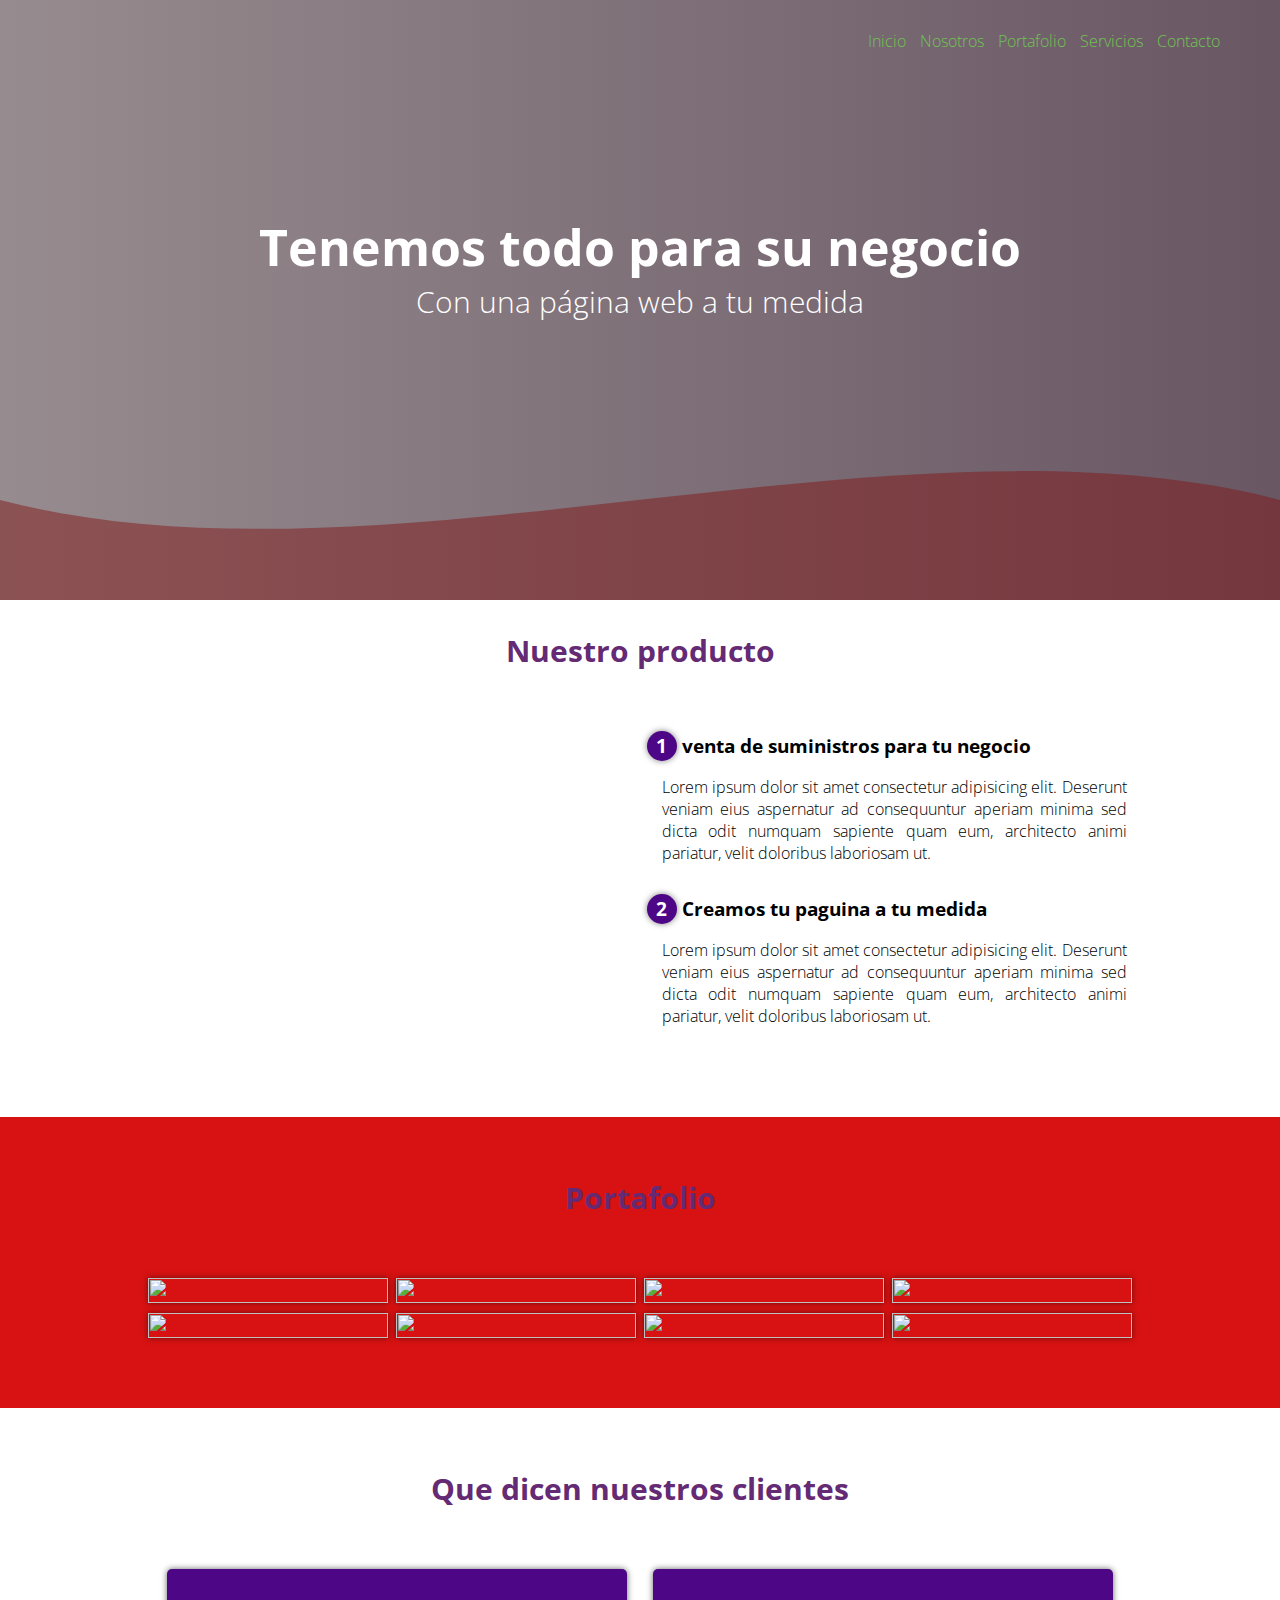
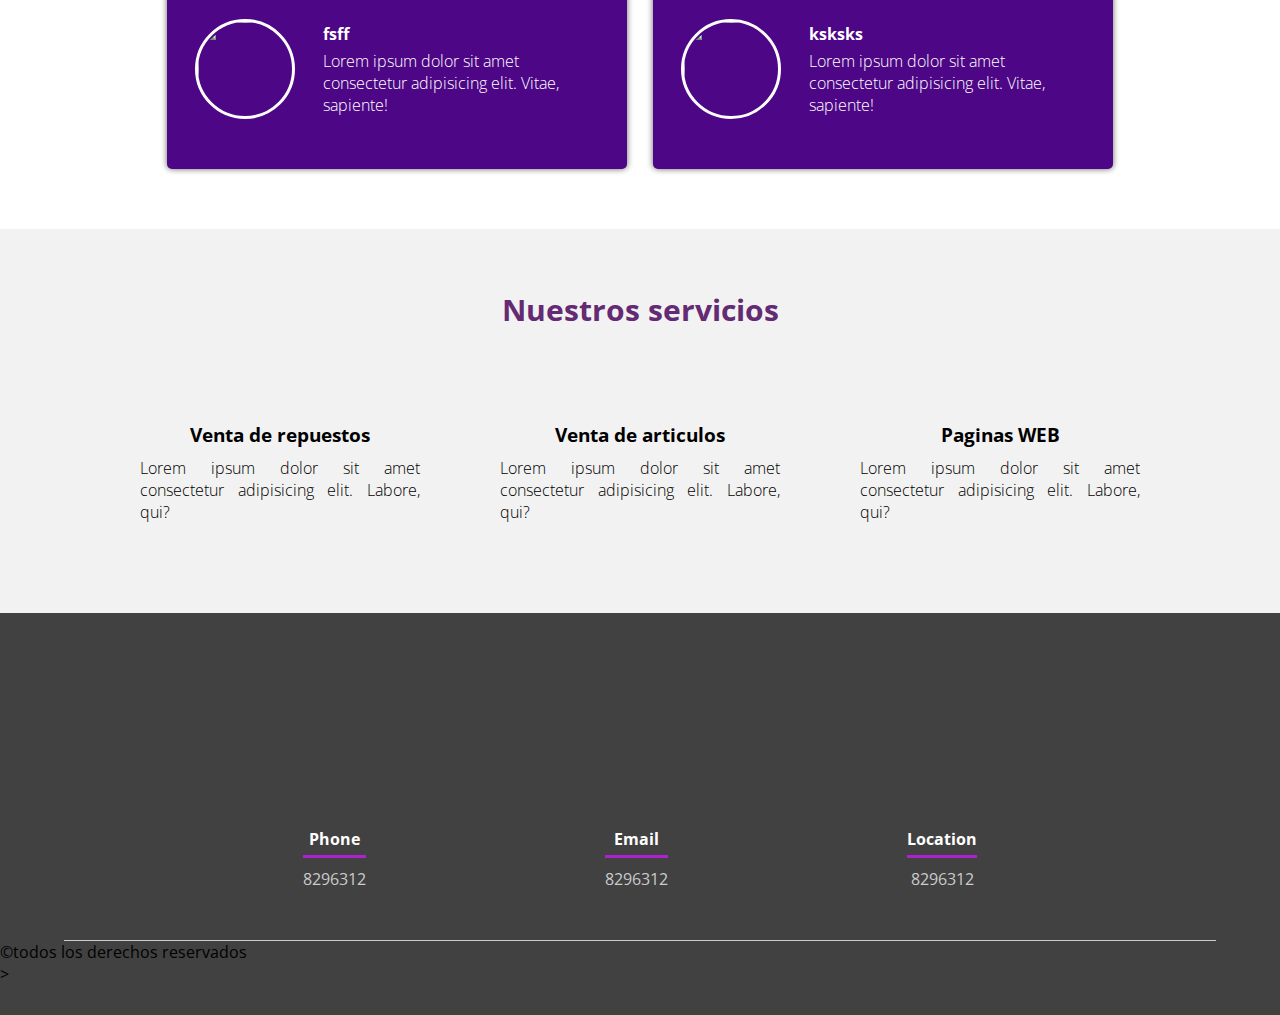
==== index.html @ 6292a1dd "se agrega maps al footer" ====
<!DOCTYPE html>
<html lang="es">

<head>
    <meta charset="UTF-8">
    <meta name="viewport" content="width=device-width, initial-scale=1.0">
    <meta http-equiv="X-UA-Compatible" content="ie=edge">
    <title>JEZREEL</title>
    <link rel="shortcut icon" href="img/favicon.png" type="image/x-icon">
    <link rel="stylesheet" href="css/style.css">
    <link href="https://fonts.googleapis.com/css?family=Open+Sans:300,400,700,800&display=swap" rel="stylesheet"> 
</head>

<body>
    <header>
        <nav>
            <a href="#">Inicio</a>
            <a href="#">Nosotros</a>
            <a href="#">Portafolio</a>
            <a href="#">Servicios</a>
            <a href="#">Contacto</a>
        </nav>
        <section class="textos-header">
            <h1>Tenemos todo para su negocio </h1>
            <h2>Con una página web a tu medida</h2>
        </section>
        <div class="wave" style="height: 150px; overflow: hidden;"><svg viewBox="0 0 500 150" preserveAspectRatio="none"
                style="height: 100%; width: 100%;">
                <path d="M0.00,49.98 C150.00,150.00 349.20,-50.00 500.00,49.98 L500.00,150.00 L0.00,150.00 Z"
                    style="stroke: none; fill: #8017177d;"></path>
            </svg></div>
    </header>
    <main>
        <section class="contenedor sobre-nosotros">
            <h2 class="titulo">Nuestro producto</h2>
            <div class="contenedor-sobre-nosotros">
                <img src="img/Tecno.png" alt="" class="imagen-about-us">
                <div class="contenido-textos">
                    <h3><span>1</span>venta de suministros para tu negocio </h3>
                    <p>Lorem ipsum dolor sit amet consectetur adipisicing elit. Deserunt veniam eius aspernatur ad
                        consequuntur aperiam minima sed dicta odit numquam sapiente quam eum, architecto animi pariatur,
                        velit doloribus laboriosam ut.</p>
                    <h3><span>2</span>Creamos tu paguina a tu medida</h3>
                    <p>Lorem ipsum dolor sit amet consectetur adipisicing elit. Deserunt veniam eius aspernatur ad
                        consequuntur aperiam minima sed dicta odit numquam sapiente quam eum, architecto animi pariatur,
                        velit doloribus laboriosam ut.</p>
                </div>
            </div>
        </section>
        <section class="portafolio">
            <div class="contenedor">
                <h2 class="titulo">Portafolio</h2>
                <div class="galeria-port">
                    <div class="imagen-port">
                        <img src="img/img1.jpg" alt="">
                        <div class="hover-galeria">
                            <img src="img/Tecno.png" alt="">
                            <p>accesorios</p>
                        </div>
                    </div>
                    <div class="imagen-port">
                        <img src="img/img2.jpg" alt="">
                        <div class="hover-galeria">
                            <img src="img/icono1.png" alt="">
                            <p>Nuestro trabajo</p>
                        </div>
                    </div>
                    <div class="imagen-port">
                        <img src="img/img3.jpg" alt="">
                        <div class="hover-galeria">
                            <img src="img/icono1.png" alt="">
                            <p>Nuestro trabajo</p>
                        </div>
                    </div>
                    <div class="imagen-port">
                        <img src="img/img1.jpg" alt="">
                        <div class="hover-galeria">
                            <img src="img/icono1.png" alt="">
                            <p>Nuestro trabajo</p>
                        </div>
                    </div>
                    <div class="imagen-port">
                        <img src="img/img4.jpg" alt="">
                        <div class="hover-galeria">
                            <img src="img/icono1.png" alt="">
                            <p>Nuestro trabajo</p>
                        </div>
                    </div>
                    <div class="imagen-port">
                        <img src="img/img5.jpg" alt="">
                        <div class="hover-galeria">
                            <img src="img/icono1.png" alt="">
                            <p>Nuestro trabajo</p>
                        </div>
                    </div>
                    <div class="imagen-port">
                        <img src="img/img6.jpg" alt="">
                        <div class="hover-galeria">
                            <img src="img/icono1.png" alt="">
                            <p>Nuestro trabajo</p>
                        </div>
                    </div>
                    <div class="imagen-port">
                        <img src="img/img7.jpg" alt="">
                        <div class="hover-galeria">
                            <img src="img/icono1.png" alt="">
                            <p>Nuestro trabajo</p>
                        </div>
                    </div>
                </div>
            </div>
        </section>
        <section class="clientes contenedor">
            <h2 class="titulo">Que dicen nuestros clientes</h2>
            <div class="cards">
                <div class="card">
                    <img src="img/face1.jpg" alt="">
                    <div class="contenido-texto-card">
                        <h4>fsff</h4>
                        <p>Lorem ipsum dolor sit amet consectetur adipisicing elit. Vitae, sapiente!</p>
                    </div>
                </div>
                <div class="card">
                    <img src="img/face2.jpg" alt="">
                    <div class="contenido-texto-card">
                        <h4>ksksks</h4>
                        <p>Lorem ipsum dolor sit amet consectetur adipisicing elit. Vitae, sapiente!</p>
                    </div>
                </div>
            </div>
        </section>
        <section class="about-services">
            <div class="contenedor">
                <h2 class="titulo">Nuestros servicios</h2>
                <div class="servicio-cont">
                    <div class="servicio-ind">
                        <img src="img/ilustracion1.svg" alt="">
                        <h3>Venta de repuestos</h3>
                        <p>Lorem ipsum dolor sit amet consectetur adipisicing elit. Labore, qui?</p>
                    </div>
                    <div class="servicio-ind">
                        <img src="img/ilustracion4.svg" alt="">
                        <h3>Venta de articulos</h3>
                        <p>Lorem ipsum dolor sit amet consectetur adipisicing elit. Labore, qui?</p>
                    </div>
                    <div class="servicio-ind">
                        <img src="img/ilustracion3.svg" alt="">
                        <h3>Paginas WEB</h3>
                        <p>Lorem ipsum dolor sit amet consectetur adipisicing elit. Labore, qui?</p>
                    </div>
                </div>
            </div>
        </section>
    </main>
    <footer>
        <section class="maps">
            <iframe src="https://www.google.com/maps/embed?pb=!1m18!1m12!1m3!1d63628.775123303116!2d-74.19318199922408!3d4.630017711734293!2m3!1f0!2f0!3f0!3m2!1i1024!2i768!4f13.1!3m3!1m2!1s0x8e3f9e8325b6274b%3A0x4cc353704ded314a!2sParque%20Metropolitano%20Cayetano%20Ca%C3%B1izares!5e0!3m2!1ses!2sco!4v1684891931448!5m2!1ses!2sco" width="100%" height="100%" style="border:0;" allowfullscreen="" loading="lazy" referrerpolicy="no-referrer-when-downgrade"></iframe></div>
             <div class="contenedor-footer">
            <div class="content-foo">
                <h4>Phone</h4>
                <p>8296312</p>
            </div>
            <div class="content-foo">
                <h4>Email</h4>
                <p>8296312</p>
            </div>
            <div class="content-foo">
                <h4>Location</h4>
                <p>8296312</p>
            </div> 
            
        </section>
        </div>
       <p>©todos los derechos reservados</p>>
    </footer>
</body>

</html>
---- css/style.css ----
* {
    margin: 0;
    padding: 0;
    box-sizing: border-box;
}

body {
    font-family: 'open sans';
}

.contenedor {
    padding: 60px 0;
    width: 90%;
    max-width: 1000px;
    margin: auto;
    overflow: hidden;
}

.titulo {
    color: #642a73;
    font-size: 30px;
    text-align: center;
    margin-bottom: 60px;
}

/* Header */

header {
    width: 100%;
    height: 600px;
    background: #fbf9f9c7;
    /* fallback for old browsers */
    background: -webkit-linear-gradient(to right, hsla(87, 22%, 90%, 0.615), hsla(300, 8%, 95%, 0.664)), url(../img/portada.jpg);
    /* Chrome 10-25, Safari 5.1-6 */
    background: linear-gradient(to right, hsla(342, 79%, 6%, 0.459), hsla(317, 88%, 6%, 0.664)), url(../img/portada.jpg);
    /* W3C, IE 10+/ Edge, Firefox 16+, Chrome 26+, Opera 12+, Safari 7+ */
    background-size: cover;
    background-attachment: fixed;
    position: relative;
}

nav{
    text-align: right;
    padding: 30px 50px 0 0;
}

nav > a{
    color:#70c352;
    font-weight: 300;
    text-decoration: none;
    margin-right: 10px;
}

nav > a:hover{
    text-decoration: underline;
}

header .textos-header{
    display: flex;
    height: 430px;
    width: 100%;
    align-items: center;
    justify-content: center;
    flex-direction: column;
    text-align: center;
}

.textos-header h1{
    font-size: 50px;
    color:#fff;
}

.textos-header h2{
    font-size: 30px;
    font-weight: 300;
    color:#fff;
}

.wave{
    position: absolute;
    bottom: 0;
    width: 100%;
}

/* About us */

main .sobre-nosotros{
    padding: 30px 0 60px 0;
}
.contenedor-sobre-nosotros{
    display: flex;
    justify-content: space-evenly;
}

.imagen-about-us{
    width: 48%;
}

.sobre-nosotros .contenido-textos{
    width: 48%;
}

.contenido-textos h3{
    margin-bottom: 15px;
}

.contenido-textos h3 span{
    background: #4d0686;
    color: #fff;
    border-radius: 50%;
    display: inline-block;
    text-align: center;
    width: 30px;
    height: 30px;
    padding: 2px;
    box-shadow: 0 0 6px 0 rgba(0, 0, 0, .5);
    margin-right: 5px;
}

.contenido-textos p{
    padding: 0px 0px 30px 15px;
    font-weight: 300;
    text-align: justify;
}

/* Galeria */


.portafolio{
    background: #d81212;
}

.galeria-port{
    display: flex;
    justify-content: space-evenly;
    flex-wrap: wrap;
}

.imagen-port{
    width: 24%;
    margin-bottom: 10px;
    overflow: hidden;
    position: relative;
    cursor: pointer;
    box-shadow: 0 0 6px 0 rgba(0, 0, 0, .5);
}

.imagen-port > img{
    width: 100%;
    height: 100%;
    object-fit: cover;
    display: block;
}

.hover-galeria{
    position: absolute;
    width: 100%;
    height: 100%;
    top: 0;
    transform: scale(0);
    background: hsla(274, 66%, 42%, 0.7);
    transition: .5s;
    display: flex;
    justify-content: center;
    align-items: center;
    flex-direction: column;
}

.hover-galeria img{
    width: 50px;
}

.hover-galeria p{
    color: #fff;
}

.imagen-port:hover .hover-galeria{
    transform: scale(1);
}

/* Clients */

.cards{
    display: flex;
    justify-content: space-evenly;
}

.cards .card{
    background: #4d0686;
    display: flex;
    width: 46%;
    height: 200px;
    align-items: center;
    justify-content: space-evenly;
    border-radius: 5px;
    box-shadow: 0 0 6px 0 rgba(0, 0, 0, 0.6);
}

.cards .card img{
    width: 100px;
    height: 100px;
    object-fit: cover;
    border: 3px solid #fff;
    border-radius: 50%;
    display: block;
}

.cards .card > .contenido-texto-card{
    width: 60%;
    color: #fff;
}

.cards .card > .contenido-texto-card p{
    font-weight: 300;
    padding-top: 5px;
}

/*  Our team */

.about-services{
    background: #f2f2f2;
    padding-bottom: 30px;
}


.servicio-cont{
    display:flex;
    justify-content: space-between;
    align-items: center;
}

.servicio-ind{
    width: 28%;
    text-align: center;
}

.servicio-ind img{
    width: 90%;
}

.servicio-ind h3{
    margin: 10px 0;
}

.servicio-ind p{
    font-weight: 300;
    text-align: justify;
}

/* footer */

footer{
    background: #414141;
    padding: 60px 0 30px 0;
    margin: auto;
    overflow: hidden;
}

.contenedor-footer{
    display: flex;
    width: 90%;
    justify-content: space-evenly;
    margin: auto;
    padding-bottom: 50px;
    border-bottom: 1px solid #ccc;
}

.content-foo{
    text-align: center;
}

.content-foo h4{
    color: #fff;
    border-bottom: 3px solid #af20d3;
    padding-bottom: 5px;
    margin-bottom: 10px;
}

.content-foo p{
    color: #ccc;
}

.titulo-final{
    text-align: center;
    font-size: 24px;
    margin: 20px 0 0 0;
    color: #9e9797;
}

@media screen and (max-width:900px){
    header{
        background-position: center;
    }

    .contenedor-sobre-nosotros{
        flex-direction: column;
        justify-content: center;
        align-items: center;
    }

    .sobre-nosotros .contenido-textos{
        width: 90%;
    }

    .imagen-about-us{
        width: 90%;
    }

    /* Galeria */

    .imagen-port{
        width: 44%;
    }

    /* Clientes */

    .cards{
        flex-direction: column;
        justify-content: center;
        align-items: center;
    }

    .cards .card{
        width: 90%;
    }

    .cards .card:first-child{
        margin-bottom: 30px;
    }

    /* servicios */

    .servicio-cont{
        justify-content: center;
        flex-direction: column;
    }

    .servicio-ind{
        width: 100%;
        text-align: center;
    }

    .servicio-ind:nth-child(1), .servicio-ind:nth-child(2){
        margin-bottom: 60px;
    }

    .servicio-ind img{
        width: 90%;
    }
}

@media screen and (max-width:500px){
    nav{
        text-align: center;
        padding: 30px 0 0 0;
    }

    nav > a{
        margin-right: 5px;
    }

    .textos-header h1{
        font-size: 35px;
    }

    .textos-header h2{
        font-size: 20px;
    }

    /* ABOUT US */

    .imagen-about-us{
        margin-bottom: 60px;
        width: 99%;
    }

    .sobre-nosotros .contenido-textos{
        width: 95%;
    }

    /* Galeria */

    .imagen-port{
        width: 95%;
    }

    /* Clients */

    .cards .card{
        height: 450px;
        display: flex;
        flex-direction: column;
        align-items: center;
    }

    .cards .card img{
        width: 90px;
        height: 90px;
    }

    /* Footer */

    .contenedor-footer{
        flex-direction: column;
        border: none;
    }

    .content-foo{
        margin-bottom: 20px;
        text-align: center;
    }

    .content-foo h4{
        border: none;
    }

    .content-foo p{
        color: #ccc;
        border-bottom: 1px solid #f2f2f2;
        padding-bottom: 20px;
    }

    .titulo-final{
        font-size: 20px;
    }
}
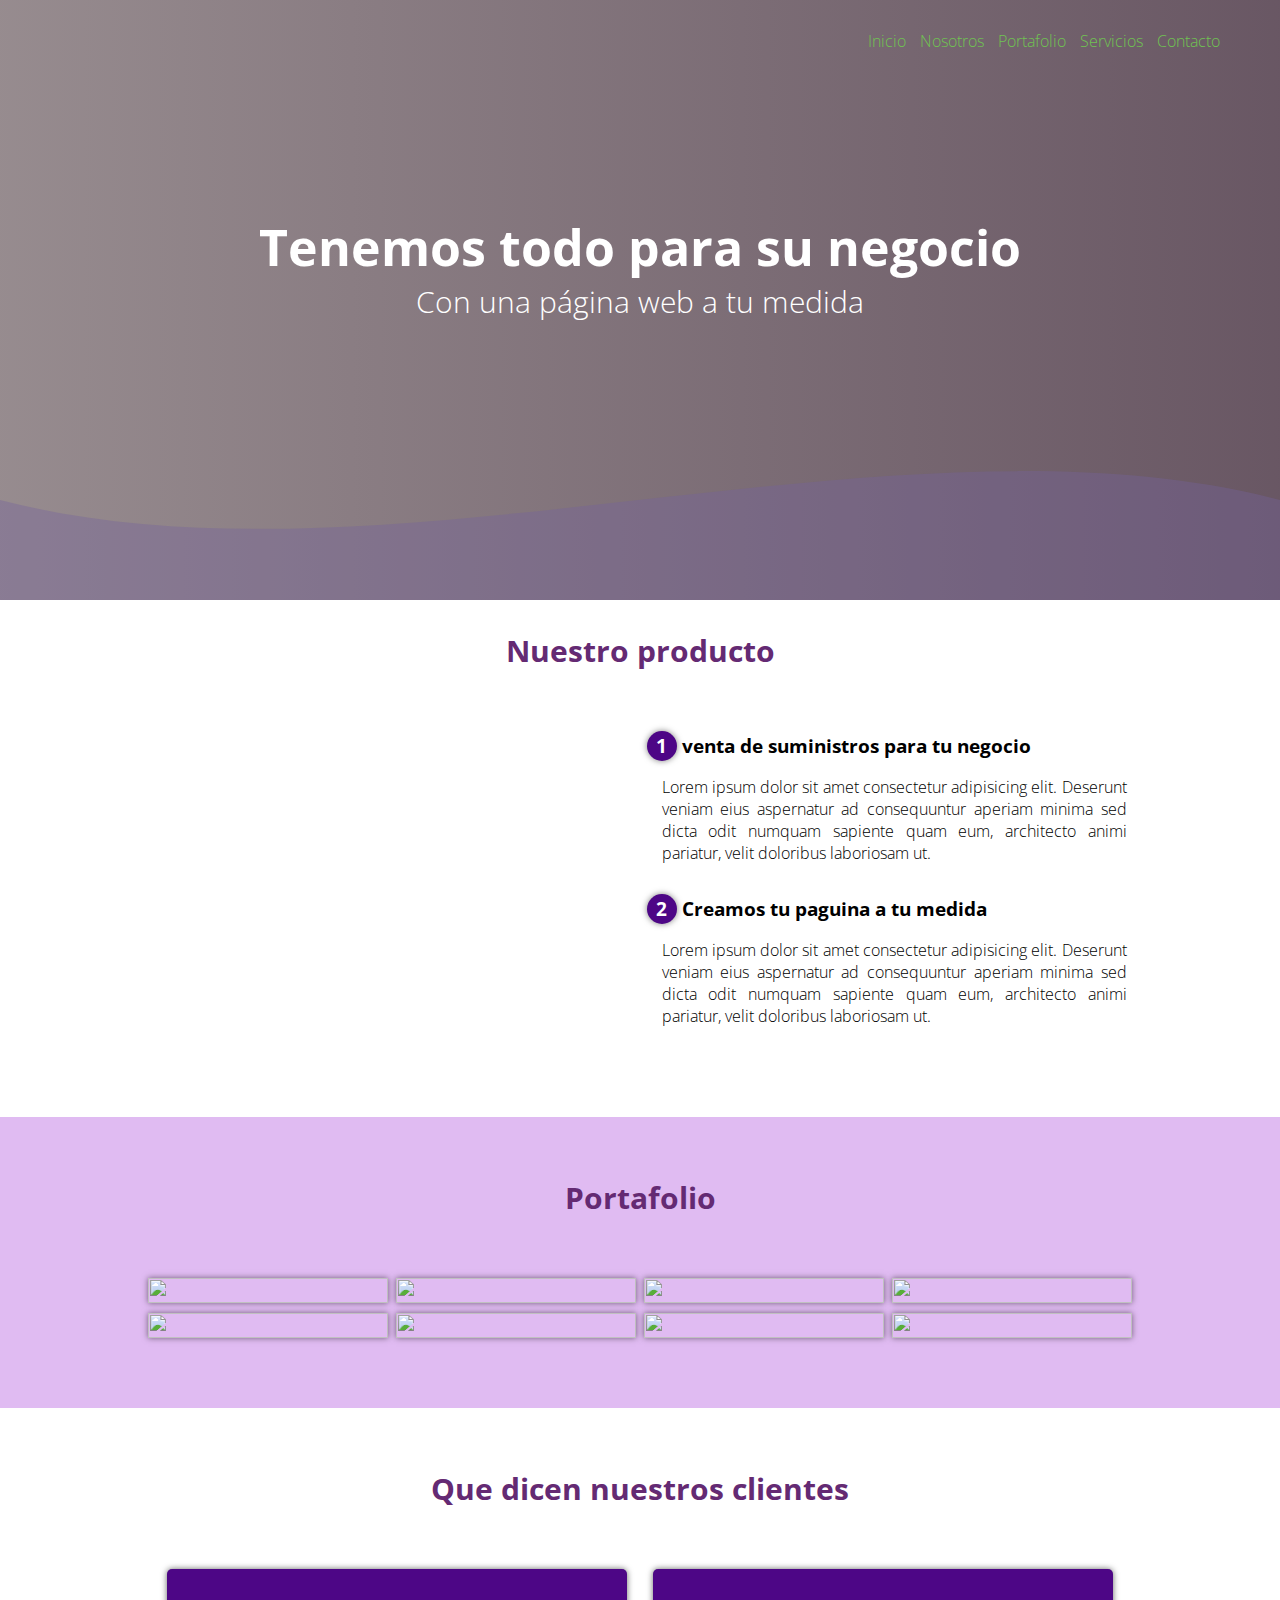
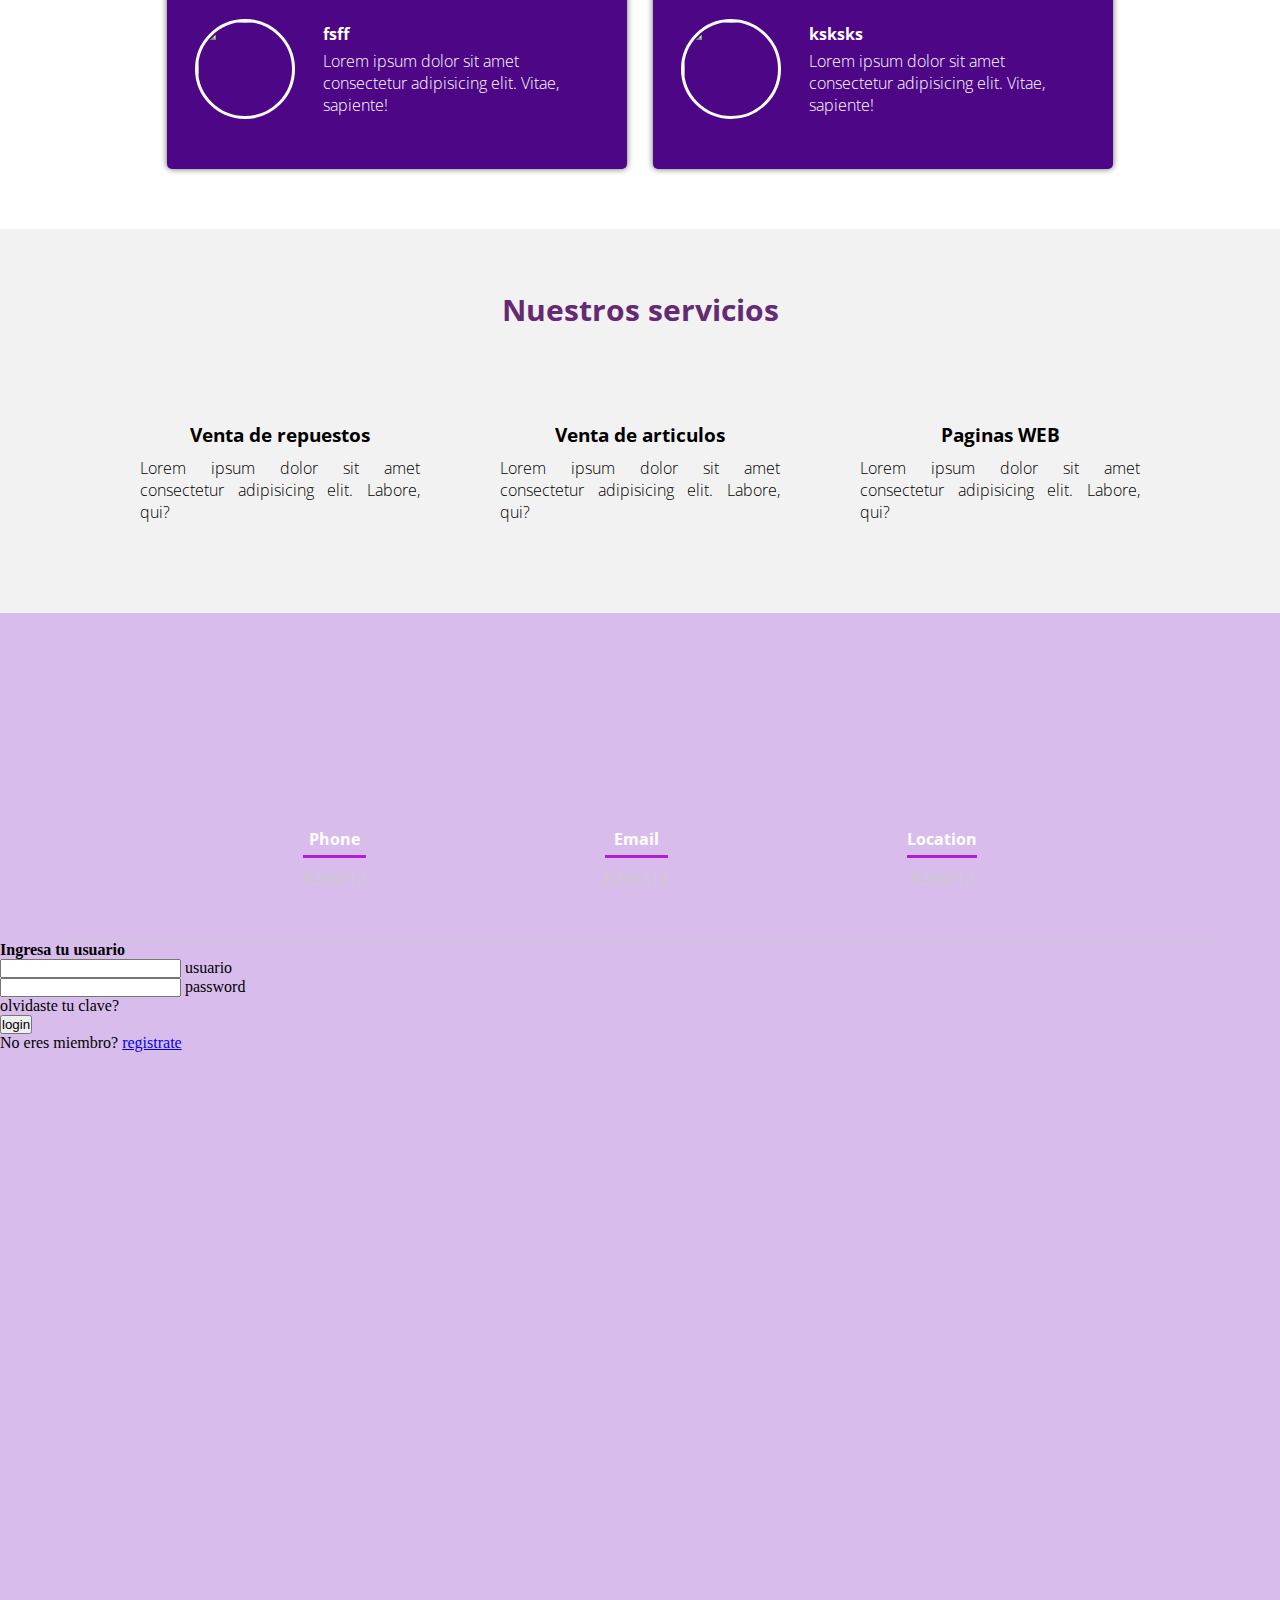
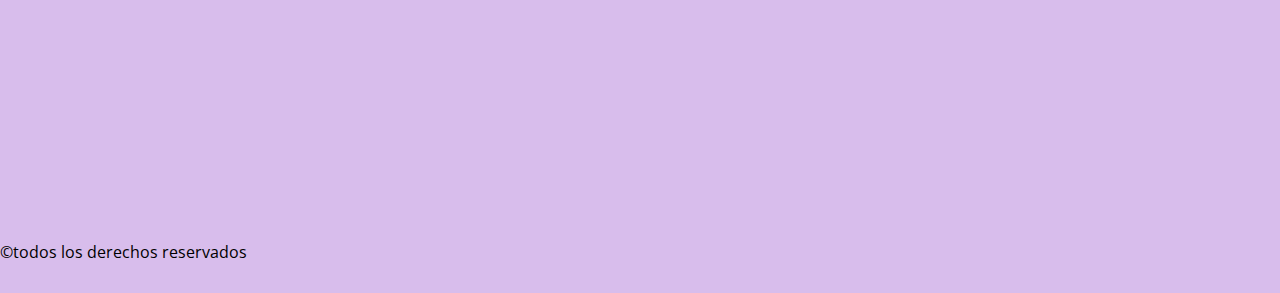
==== commit 06ceda22: "se crea menu registo al footer" ====
--- a/index.html
+++ b/index.html
@@ -27,7 +27,7 @@
         <div class="wave" style="height: 150px; overflow: hidden;"><svg viewBox="0 0 500 150" preserveAspectRatio="none"
                 style="height: 100%; width: 100%;">
                 <path d="M0.00,49.98 C150.00,150.00 349.20,-50.00 500.00,49.98 L500.00,150.00 L0.00,150.00 Z"
-                    style="stroke: none; fill: #8017177d;"></path>
+                    style="stroke: none; fill: #76639e60;"></path>
             </svg></div>
     </header>
     <main>
@@ -171,7 +171,29 @@
             
         </section>
         </div>
-       <p>©todos los derechos reservados</p>>
+        <div class="container-menu-registro">
+        <h4>Ingresa tu usuario</h4>
+        <form method="post">
+        <div class="texto">
+            <input type="clave" required>
+            <label>usuario</label>
+        </div>
+        <div>
+            <input type="text">
+            <label>password</label>
+        </div> 
+         <div class="pass">olvidaste tu clave?</div>
+         <input type="submit" value="login">
+         <div class="signup_link">
+            No eres miembro? <a href="#">registrate</a>
+         </div>
+        </div>
+     </form>
+        
+
+
+
+       <p class="derechos">©todos los derechos reservados</p>
     </footer>
 </body>
 
--- a/css/style.css
+++ b/css/style.css
@@ -127,7 +127,7 @@
 
 
 .portafolio{
-    background: #d81212;
+    background: #e0bbf2;
 }
 
 .galeria-port{
@@ -250,7 +250,7 @@
 /* footer */
 
 footer{
-    background: #414141;
+    background: #d8bdec;
     padding: 60px 0 30px 0;
     margin: auto;
     overflow: hidden;
@@ -423,4 +423,11 @@
     .titulo-final{
         font-size: 20px;
     }
+}
+.container-menu-registro{
+    margin: 0;
+    padding: 0;
+    font-family: montserrat;
+    height: 100vh;
+    
 }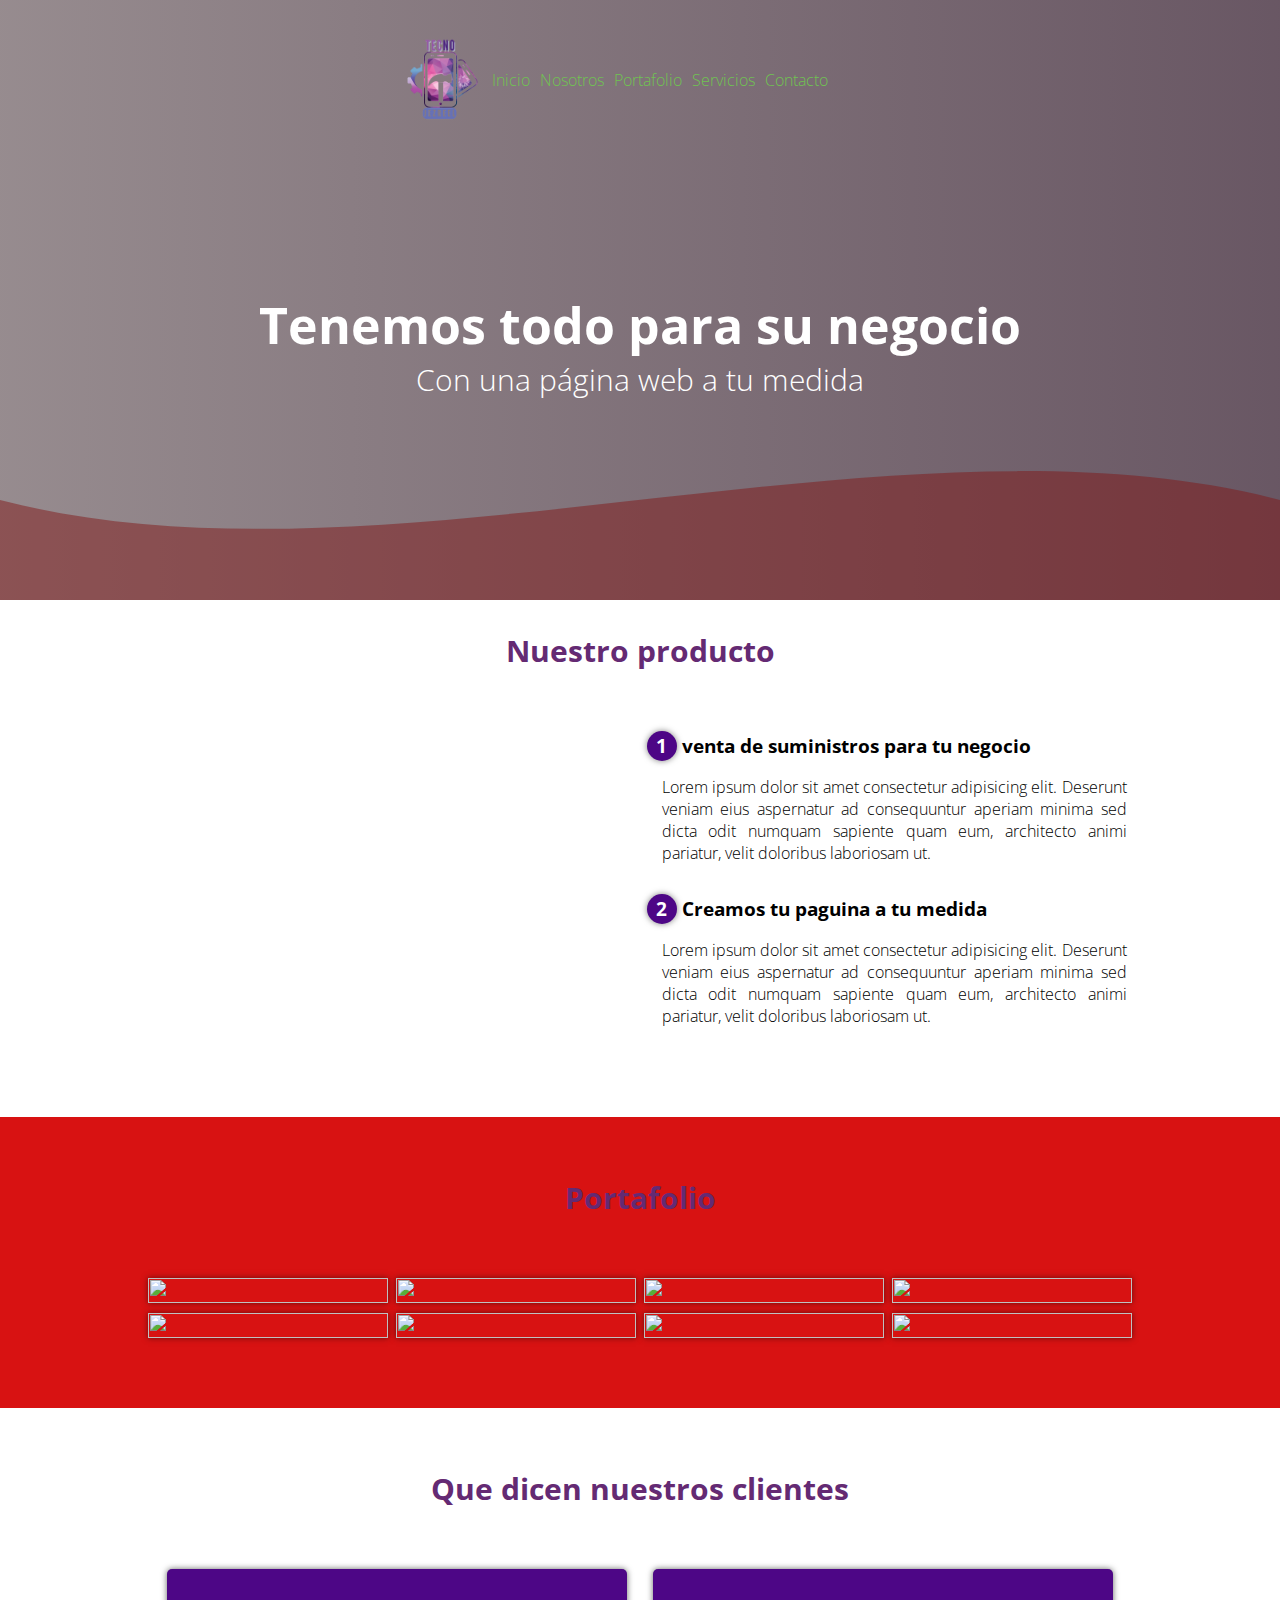
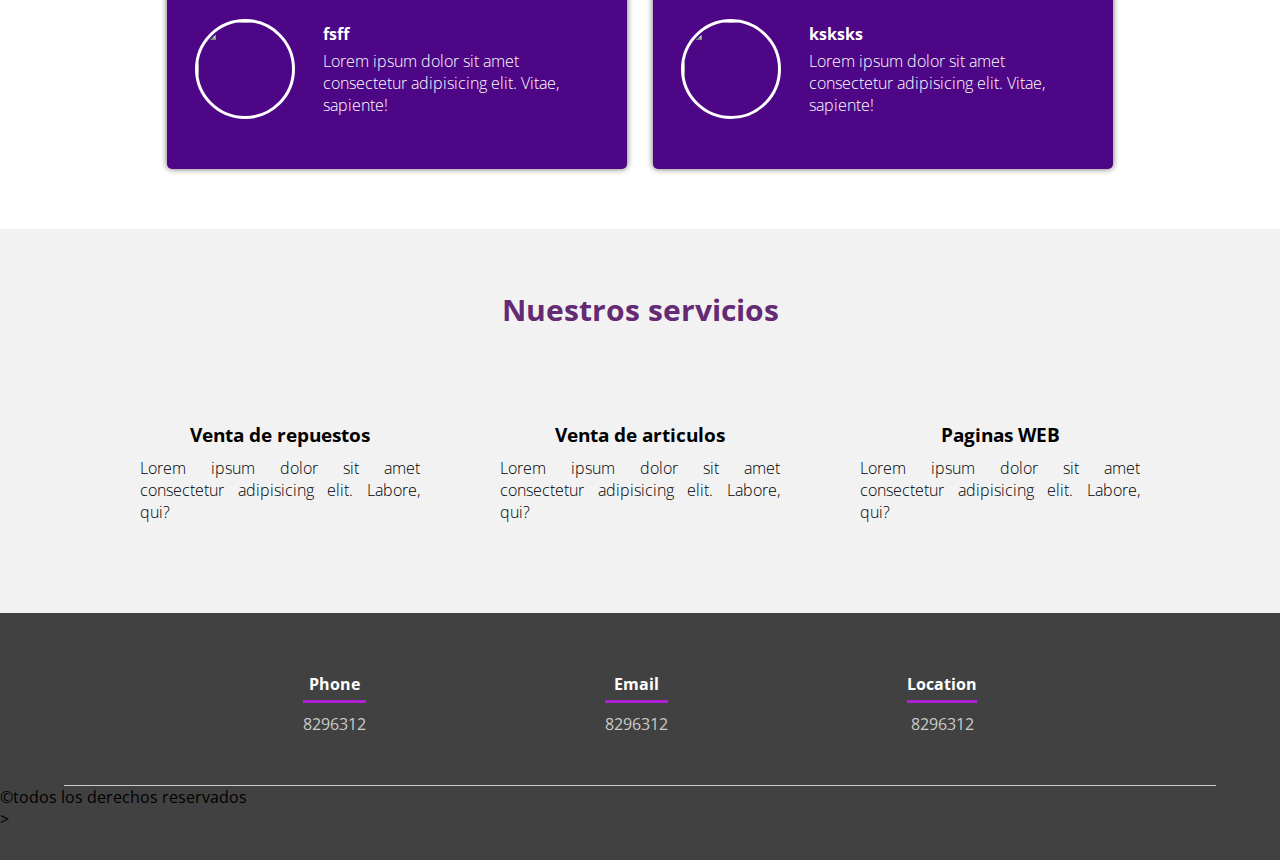
==== commit 541ac1ba: "[+] se crea un menu y se configura el CSS" ====
--- a/index.html
+++ b/index.html
@@ -8,17 +8,22 @@
     <title>JEZREEL</title>
     <link rel="shortcut icon" href="img/favicon.png" type="image/x-icon">
     <link rel="stylesheet" href="css/style.css">
+
     <link href="https://fonts.googleapis.com/css?family=Open+Sans:300,400,700,800&display=swap" rel="stylesheet"> 
 </head>
 
-<body>
+<body> 
     <header>
         <nav>
-            <a href="#">Inicio</a>
-            <a href="#">Nosotros</a>
-            <a href="#">Portafolio</a>
-            <a href="#">Servicios</a>
-            <a href="#">Contacto</a>
+        <div class="logo">
+            <img src="IMG/Tecno.png" alt="">    
+        </div>
+        
+            <a id="item" href="#">Inicio</a>
+            <a id="item" href="#">Nosotros</a>
+            <a id="item" href="#">Portafolio</a>
+            <a id="item" href="#">Servicios</a>
+            <a id="item" href="#">Contacto</a>
         </nav>
         <section class="textos-header">
             <h1>Tenemos todo para su negocio </h1>
@@ -27,7 +32,7 @@
         <div class="wave" style="height: 150px; overflow: hidden;"><svg viewBox="0 0 500 150" preserveAspectRatio="none"
                 style="height: 100%; width: 100%;">
                 <path d="M0.00,49.98 C150.00,150.00 349.20,-50.00 500.00,49.98 L500.00,150.00 L0.00,150.00 Z"
-                    style="stroke: none; fill: #76639e60;"></path>
+                    style="stroke: none; fill: #8017177d;"></path>
             </svg></div>
     </header>
     <main>
@@ -153,9 +158,7 @@
         </section>
     </main>
     <footer>
-        <section class="maps">
-            <iframe src="https://www.google.com/maps/embed?pb=!1m18!1m12!1m3!1d63628.775123303116!2d-74.19318199922408!3d4.630017711734293!2m3!1f0!2f0!3f0!3m2!1i1024!2i768!4f13.1!3m3!1m2!1s0x8e3f9e8325b6274b%3A0x4cc353704ded314a!2sParque%20Metropolitano%20Cayetano%20Ca%C3%B1izares!5e0!3m2!1ses!2sco!4v1684891931448!5m2!1ses!2sco" width="100%" height="100%" style="border:0;" allowfullscreen="" loading="lazy" referrerpolicy="no-referrer-when-downgrade"></iframe></div>
-             <div class="contenedor-footer">
+        <div class="contenedor-footer">
             <div class="content-foo">
                 <h4>Phone</h4>
                 <p>8296312</p>
@@ -167,33 +170,9 @@
             <div class="content-foo">
                 <h4>Location</h4>
                 <p>8296312</p>
-            </div> 
-            
-        </section>
+            </div>
         </div>
-        <div class="container-menu-registro">
-        <h4>Ingresa tu usuario</h4>
-        <form method="post">
-        <div class="texto">
-            <input type="clave" required>
-            <label>usuario</label>
-        </div>
-        <div>
-            <input type="text">
-            <label>password</label>
-        </div> 
-         <div class="pass">olvidaste tu clave?</div>
-         <input type="submit" value="login">
-         <div class="signup_link">
-            No eres miembro? <a href="#">registrate</a>
-         </div>
-        </div>
-     </form>
-        
-
-
-
-       <p class="derechos">©todos los derechos reservados</p>
+       <p>©todos los derechos reservados</p>>
     </footer>
 </body>
 
--- a/css/style.css
+++ b/css/style.css
@@ -2,12 +2,100 @@
     margin: 0;
     padding: 0;
     box-sizing: border-box;
+    --border: 3px solid aquamarine;
 }
 
 body {
-    font-family: 'open sans';
-}
-
+    font-family: 'open sans';   
+}
+
+/* ------------------------------------------------------------------------------ */
+/* menu peincipal*/
+
+
+
+.logo{
+    
+        display: flex;
+        justify-content: space-between;
+        height: 100px  }
+
+
+
+#main{
+    display: flex;
+    gap: 30px;
+    justify-content: flex-end;
+    padding-top: 30PX;
+}
+
+#item{
+
+    position: relative;
+    
+}
+
+#item::before{
+    content: '';
+    position: absolute;
+    width: 1px;
+    height: 90%;
+    border-radius: 20%;
+}
+
+#item:hover::before{
+    animation: animateIn 400ms ease-in-out forwards;
+}
+
+#item::before{
+    animation: animateOut 400ms ease-in-out forwards;
+}
+
+@keyframes animateIn {
+    0%{
+        border-right: var(--border);
+        border-left: var(--border);
+        width: 0%;
+        left: 50%;
+    }
+    100%{
+        border-right: var(--border);
+        border-left: var(--border);
+        width: 130%;
+        left: -20%;
+    }
+}
+
+@keyframes animateOut {
+    0% {
+        border-right: var(--border);
+        border-left: var(--border);
+        width: 130%;
+        left: -20%;
+    }
+    60%{
+        border-right: var(--border);
+        border-left: var(--border);
+        width: 0%;
+        left: 50%;
+    }
+    100% {
+        
+        width: 0%;
+        left: 50%;
+    }
+
+}
+
+
+
+
+
+
+
+
+
+/* ------------------------------------------------------------------------------ */
 .contenedor {
     padding: 60px 0;
     width: 90%;
@@ -42,7 +130,12 @@
 nav{
     text-align: right;
     padding: 30px 50px 0 0;
-}
+    display: flex;
+    justify-content: center;
+    align-items: center;
+    columns: 4px;
+}
+
 
 nav > a{
     color:#70c352;
@@ -82,7 +175,7 @@
     width: 100%;
 }
 
-/* About us */
+/* Sobre nosotros */
 
 main .sobre-nosotros{
     padding: 30px 0 60px 0;
@@ -127,7 +220,7 @@
 
 
 .portafolio{
-    background: #e0bbf2;
+    background: #d81212;
 }
 
 .galeria-port{
@@ -250,7 +343,7 @@
 /* footer */
 
 footer{
-    background: #d8bdec;
+    background: #414141;
     padding: 60px 0 30px 0;
     margin: auto;
     overflow: hidden;
@@ -423,11 +516,4 @@
     .titulo-final{
         font-size: 20px;
     }
-}
-.container-menu-registro{
-    margin: 0;
-    padding: 0;
-    font-family: montserrat;
-    height: 100vh;
-    
 }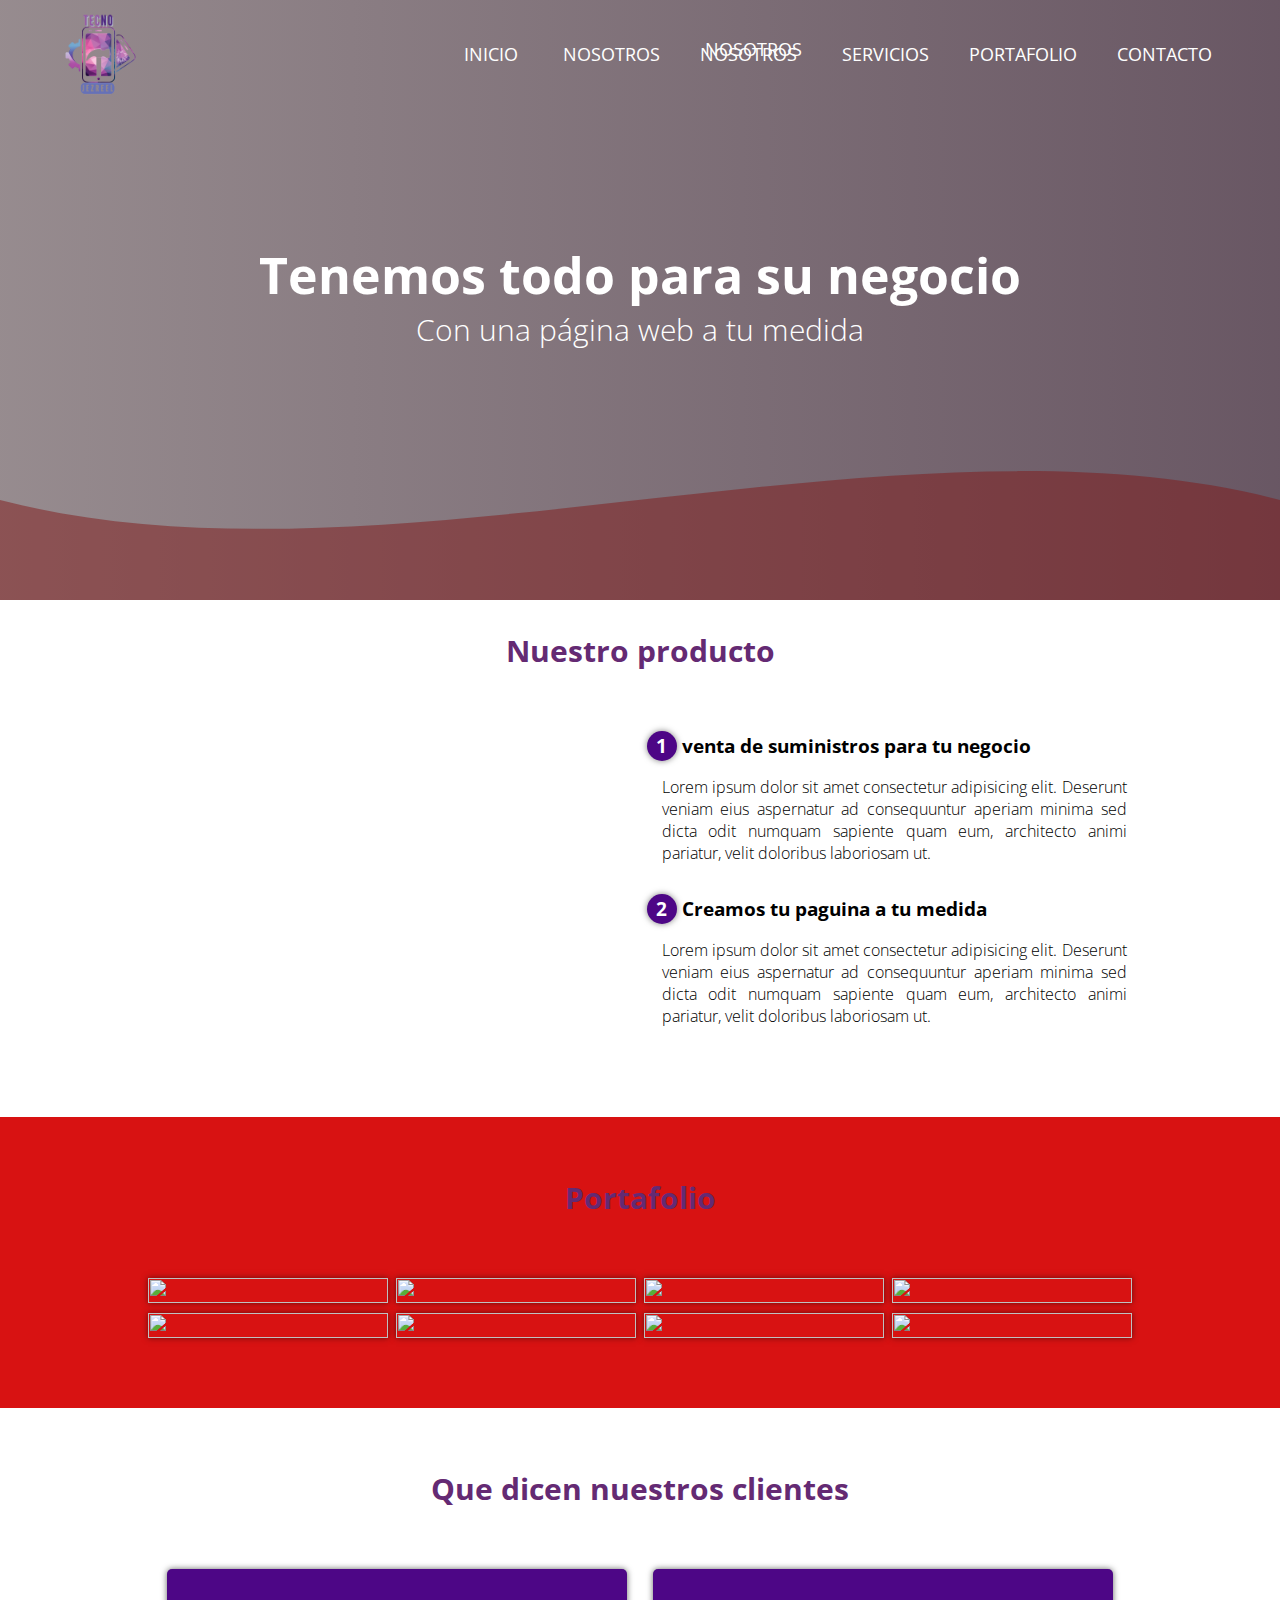
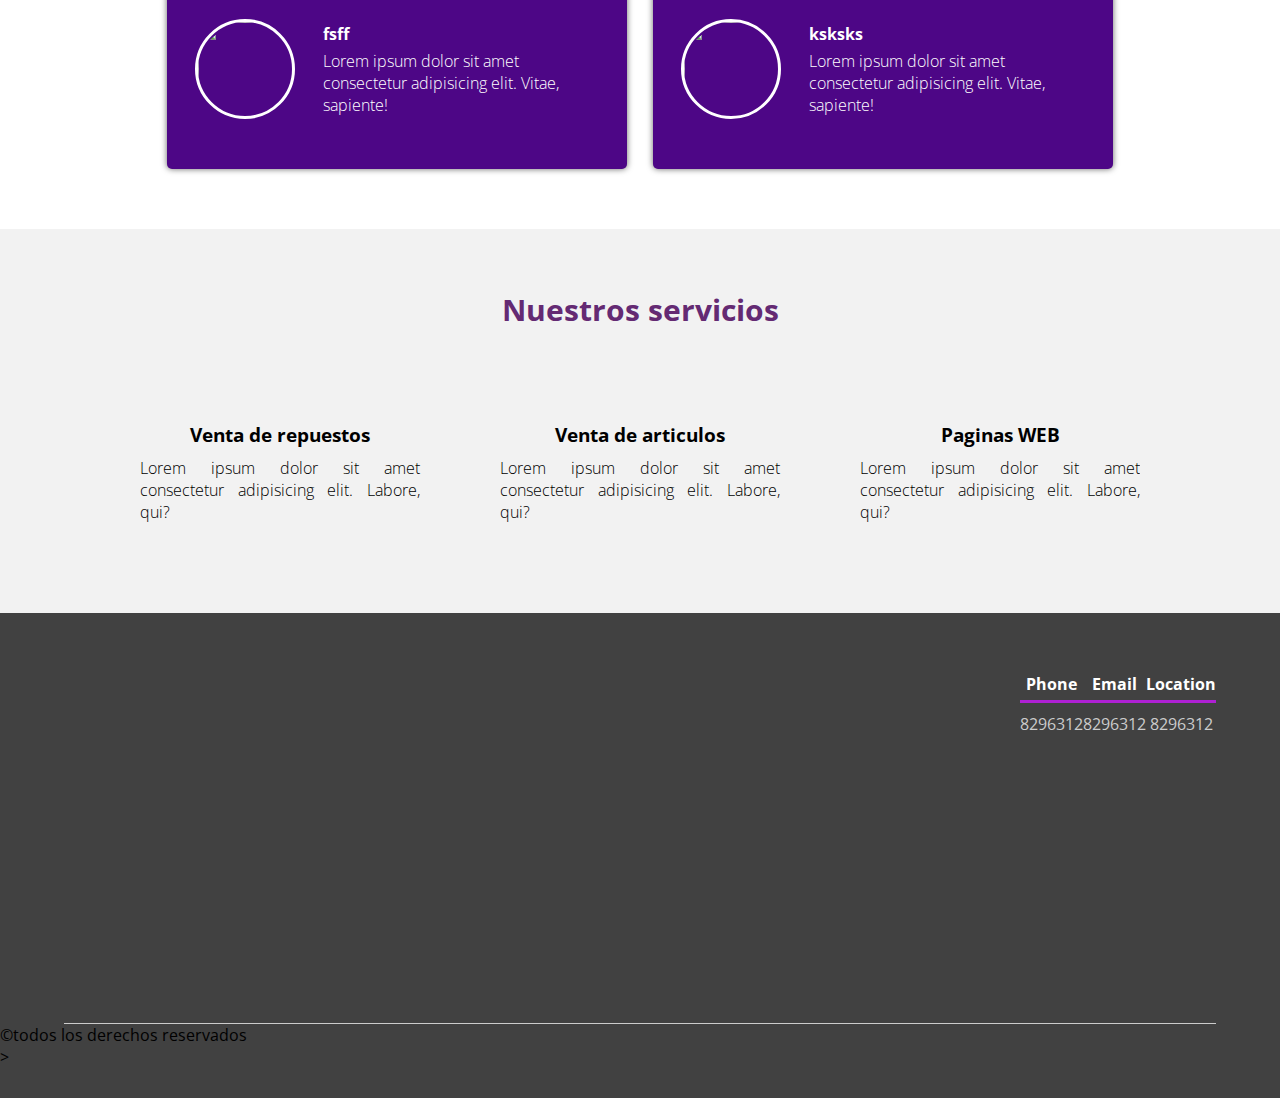
==== commit 5533f9a5: "[+]se hace menu despegable" ====
--- a/index.html
+++ b/index.html
@@ -6,25 +6,37 @@
     <meta name="viewport" content="width=device-width, initial-scale=1.0">
     <meta http-equiv="X-UA-Compatible" content="ie=edge">
     <title>JEZREEL</title>
-    <link rel="shortcut icon" href="img/favicon.png" type="image/x-icon">
+    <link rel="shortcut icon" href="IMG/Tecno.png" type="image/x-icon">
     <link rel="stylesheet" href="css/style.css">
 
     <link href="https://fonts.googleapis.com/css?family=Open+Sans:300,400,700,800&display=swap" rel="stylesheet"> 
+    <link href="https://cdnjs.cloudflare.com/ajax/libs/font-awesome/5.13.0/css/all.min.css" rel="stylesheet">
 </head>
 
 <body> 
     <header>
         <nav>
-        <div class="logo">
-            <img src="IMG/Tecno.png" alt="">    
-        </div>
+            <input type="checkbox" id="check">
+            <label for="check" class="checkbtn">
+                <i class="fas fa-bars"></i>
+            </label>
+            <a>
+                <img src="IMG/Tecno.png" alt="" class="logo">
+            </a>
+            <ul class="nav">
+                <li><a id="item" href="#">Inicio</a></li>
+                <li><a id="item" href="#">Nosotros</a>
+                    <ul>
+                        <li><a id="item" href="#">Nosotros</a></li>
+                        <li><a id="item" href="#">Nosotros</a></li>
+                    </ul>
+                </li>
+                <li><a id="item" href="#">Servicios</a></li>
+                <li><a id="item" href="#">Portafolio</a></li>
+                <li><a id="item" href="#">Contacto</a></li>
+            </ul>
+        </nav>
         
-            <a id="item" href="#">Inicio</a>
-            <a id="item" href="#">Nosotros</a>
-            <a id="item" href="#">Portafolio</a>
-            <a id="item" href="#">Servicios</a>
-            <a id="item" href="#">Contacto</a>
-        </nav>
         <section class="textos-header">
             <h1>Tenemos todo para su negocio </h1>
             <h2>Con una página web a tu medida</h2>
@@ -159,6 +171,9 @@
     </main>
     <footer>
         <div class="contenedor-footer">
+            <iframe width="1000" height="300" frameborder="0"
+                        src="https://maps.google.com/maps?width=520&amp;height=400&amp;hl=en&amp;q=%20Bogot%C3%A1+(colombia)&amp;t=&amp;z=12&amp;ie=UTF8&amp;iwloc=B&amp;output=embed">
+                    </iframe>
             <div class="content-foo">
                 <h4>Phone</h4>
                 <p>8296312</p>
--- a/css/style.css
+++ b/css/style.css
@@ -3,6 +3,9 @@
     padding: 0;
     box-sizing: border-box;
     --border: 3px solid aquamarine;
+     text-decoration: none;
+    list-style: none;
+    box-sizing: border-box;
 }
 
 body {
@@ -12,23 +15,60 @@
 /* ------------------------------------------------------------------------------ */
 /* menu peincipal*/
 
-
+nav ul {
+    list-style:none;
+    margin:0;
+    padding:0;
+
+}
+
+
+nav ul li{
+    display: inline-block;
+    line-height: 4px;
+    margin: 0 5px;  
+}
+
+
+nav  ul li a{
+    color: #fff;
+    font-size: 18px;
+    padding: 7px 13px;
+    border-radius: 3px;
+    text-transform: uppercase;  
+   /*  display: inline-block;
+    line-height: 30px;
+    margin: 0 5px; */
+}
+
+/* nav ul ul {
+    display:none;
+
+} */
+
+li a.active, li a:hover{
+    transition: .25s;
+    
+}
+.checkbtn{
+    font-size: 30px;
+    color: #fff;
+    float: right;
+    line-height: 80px;
+    margin-right: 40px;
+    cursor: pointer;
+    display: none;
+    padding: 30px;
+}
+#check{
+    display: none;
+}
 
 .logo{
-    
         display: flex;
         justify-content: space-between;
-        height: 100px  }
-
-
-
-#main{
-    display: flex;
-    gap: 30px;
-    justify-content: flex-end;
-    padding-top: 30PX;
-}
-
+        height: 100px 
+}
 #item{
 
     position: relative;
@@ -38,9 +78,8 @@
 #item::before{
     content: '';
     position: absolute;
-    width: 1px;
-    height: 90%;
-    border-radius: 20%;
+    height: 70%;
+    border-radius: 15%;
 }
 
 #item:hover::before{
@@ -62,7 +101,7 @@
         border-right: var(--border);
         border-left: var(--border);
         width: 130%;
-        left: -20%;
+        left: -15%;
     }
 }
 
@@ -71,7 +110,7 @@
         border-right: var(--border);
         border-left: var(--border);
         width: 130%;
-        left: -20%;
+        left: -15%;
     }
     60%{
         border-right: var(--border);
@@ -129,11 +168,13 @@
 
 nav{
     text-align: right;
-    padding: 30px 50px 0 0;
-    display: flex;
-    justify-content: center;
+    padding: 30px 50px 0 50px;
+    display: flex;
+    justify-content: space-between;
     align-items: center;
     columns: 4px;
+    height: 80px;
+    width: 100%;
 }
 
 
@@ -308,7 +349,7 @@
     padding-top: 5px;
 }
 
-/*  Our team */
+/*  Nuestro equipo */
 
 .about-services{
     background: #f2f2f2;
@@ -349,6 +390,8 @@
     overflow: hidden;
 }
 
+/* --------- map y menu contacto---------------- */
+
 .contenedor-footer{
     display: flex;
     width: 90%;
@@ -379,12 +422,47 @@
     margin: 20px 0 0 0;
     color: #9e9797;
 }
+.seccion
+{
+    padding-top: 60px;
+    padding-bottom: 60px;
+}
 
 @media screen and (max-width:900px){
     header{
         background-position: center;
     }
-
+/*     ------- menu------ */  
+    .checkbtn{
+        display: block;
+    }
+    ul{
+        position: fixed;
+        width: 100%;
+        height: 100vh;
+        background: #2c3e50;
+        top: 80px;
+        left: -100%;
+        text-align: center;
+        transition: all .5s;
+    }
+    nav ul li{
+        display: block;
+        margin: 50px 0;
+        line-height: 30px;
+    }
+    nav ul li a{
+        font-size: 20px;
+    }
+    li a:hover, li a.active{
+        background: none;
+        color: red;
+    }
+    #check:checked ~ ul{
+        left:0;
+    }
+
+    
     .contenedor-sobre-nosotros{
         flex-direction: column;
         justify-content: center;
@@ -440,6 +518,7 @@
     .servicio-ind img{
         width: 90%;
     }
+    
 }
 
 @media screen and (max-width:500px){
@@ -460,7 +539,7 @@
         font-size: 20px;
     }
 
-    /* ABOUT US */
+    /*------- Sobre nosotros------- */
 
     .imagen-about-us{
         margin-bottom: 60px;
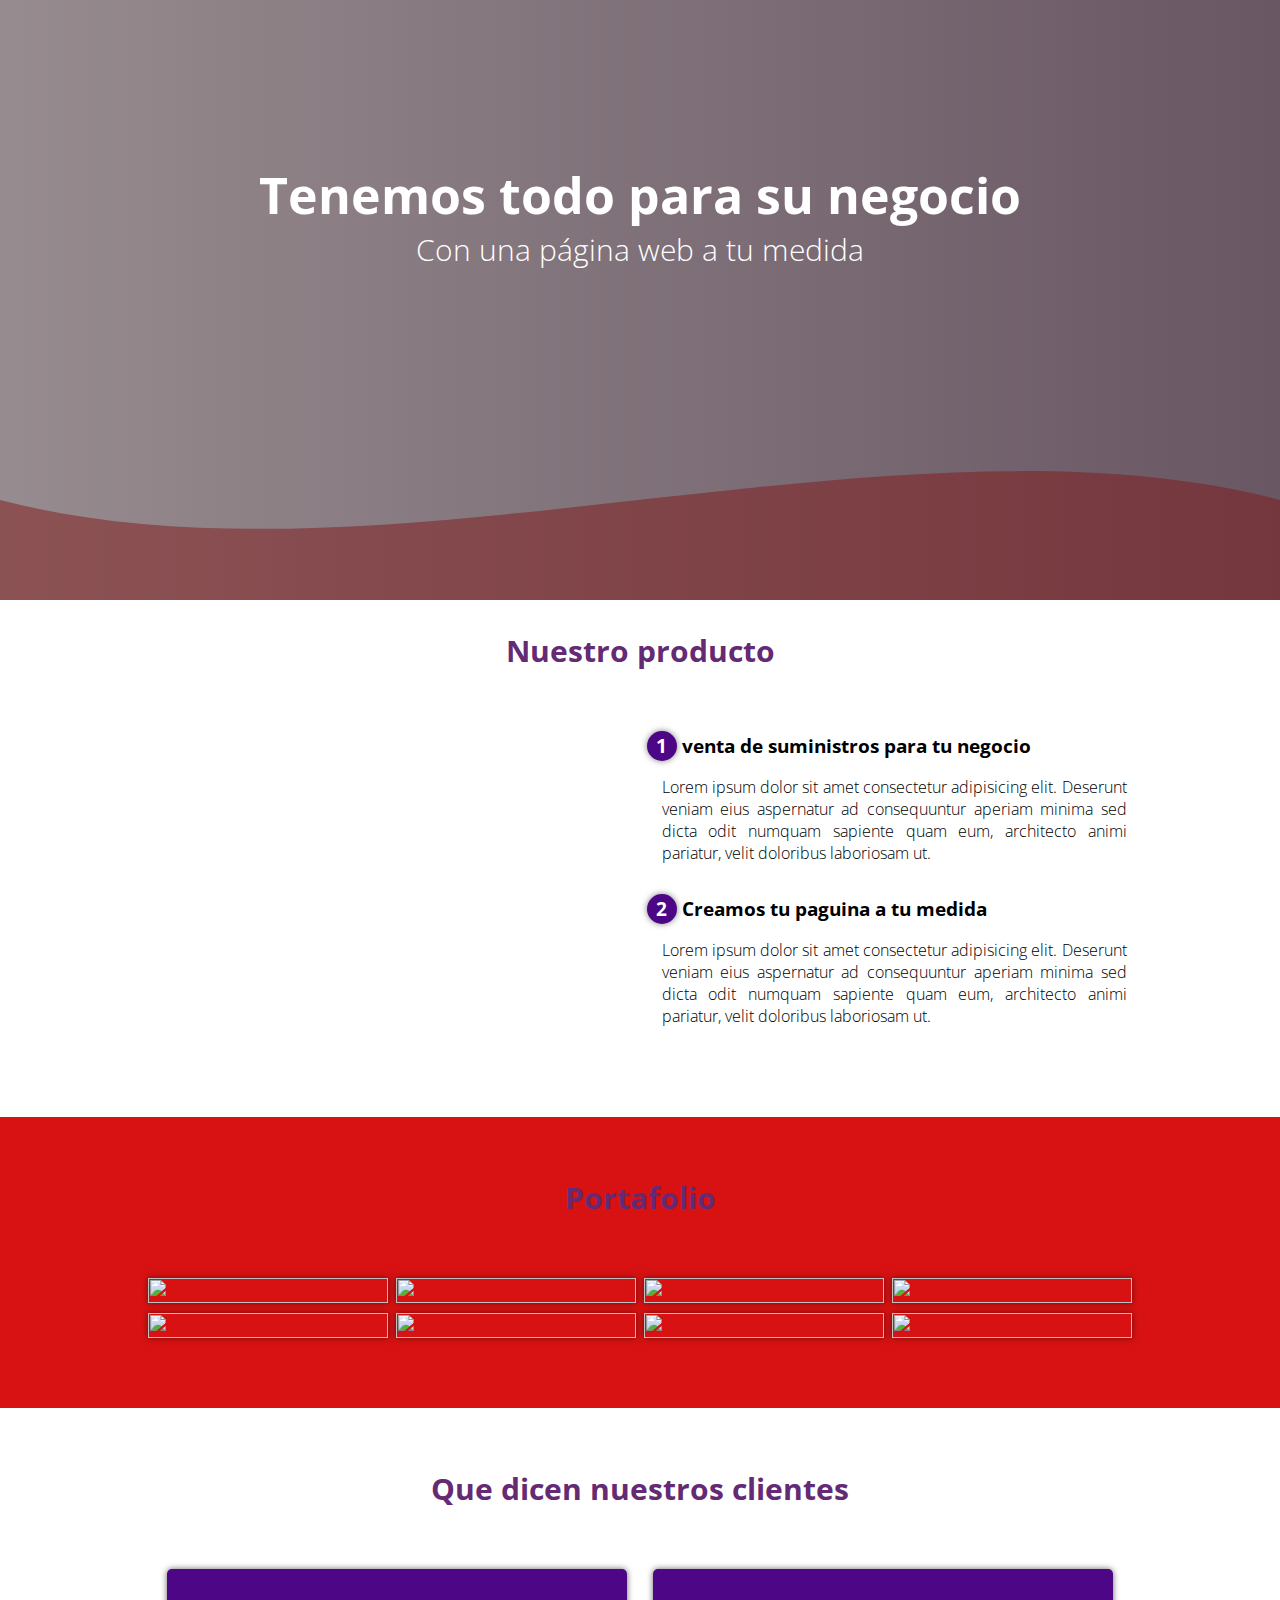
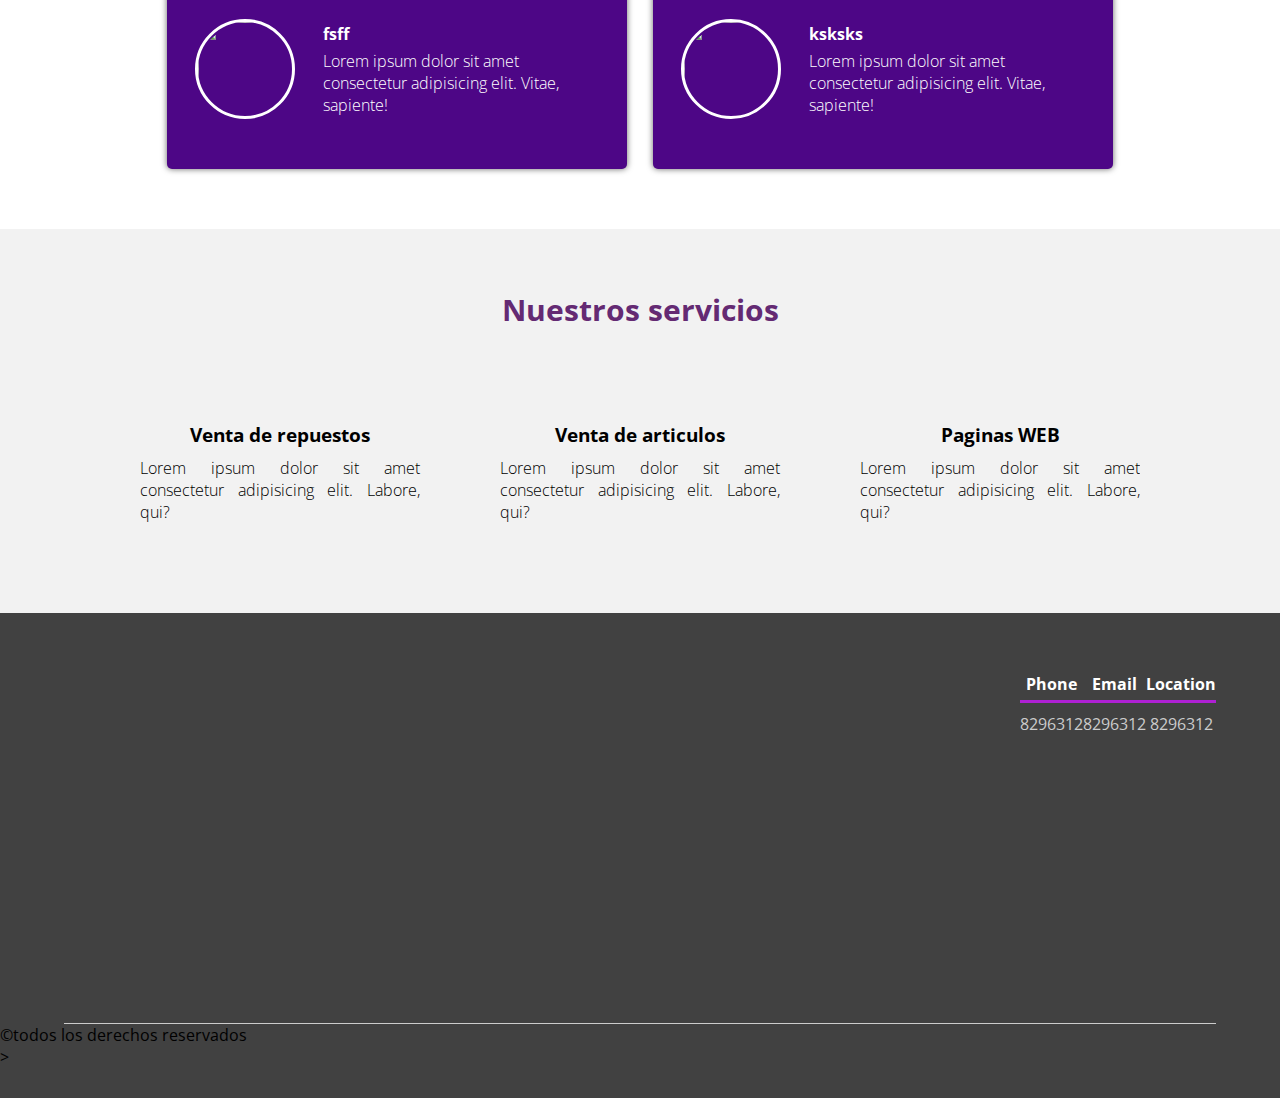
==== commit f35830ed: "[+] se borra menu y se agrega imagen a carpeta" ====
--- a/index.html
+++ b/index.html
@@ -7,35 +7,16 @@
     <meta http-equiv="X-UA-Compatible" content="ie=edge">
     <title>JEZREEL</title>
     <link rel="shortcut icon" href="IMG/Tecno.png" type="image/x-icon">
+    
     <link rel="stylesheet" href="css/style.css">
-
     <link href="https://fonts.googleapis.com/css?family=Open+Sans:300,400,700,800&display=swap" rel="stylesheet"> 
-    <link href="https://cdnjs.cloudflare.com/ajax/libs/font-awesome/5.13.0/css/all.min.css" rel="stylesheet">
+  
 </head>
 
 <body> 
     <header>
-        <nav>
-            <input type="checkbox" id="check">
-            <label for="check" class="checkbtn">
-                <i class="fas fa-bars"></i>
-            </label>
-            <a>
-                <img src="IMG/Tecno.png" alt="" class="logo">
-            </a>
-            <ul class="nav">
-                <li><a id="item" href="#">Inicio</a></li>
-                <li><a id="item" href="#">Nosotros</a>
-                    <ul>
-                        <li><a id="item" href="#">Nosotros</a></li>
-                        <li><a id="item" href="#">Nosotros</a></li>
-                    </ul>
-                </li>
-                <li><a id="item" href="#">Servicios</a></li>
-                <li><a id="item" href="#">Portafolio</a></li>
-                <li><a id="item" href="#">Contacto</a></li>
-            </ul>
-        </nav>
+        
+        
         
         <section class="textos-header">
             <h1>Tenemos todo para su negocio </h1>
--- a/css/style.css
+++ b/css/style.css
@@ -2,10 +2,7 @@
     margin: 0;
     padding: 0;
     box-sizing: border-box;
-    --border: 3px solid aquamarine;
-     text-decoration: none;
-    list-style: none;
-    box-sizing: border-box;
+    text-decoration: none;
 }
 
 body {
@@ -15,126 +12,7 @@
 /* ------------------------------------------------------------------------------ */
 /* menu peincipal*/
 
-nav ul {
-    list-style:none;
-    margin:0;
-    padding:0;
-
-}
-
-
-nav ul li{
-    display: inline-block;
-    line-height: 4px;
-    margin: 0 5px;  
-}
-
-
-nav  ul li a{
-    color: #fff;
-    font-size: 18px;
-    padding: 7px 13px;
-    border-radius: 3px;
-    text-transform: uppercase;  
-   /*  display: inline-block;
-    line-height: 30px;
-    margin: 0 5px; */
-}
-
-/* nav ul ul {
-    display:none;
-
-} */
-
-li a.active, li a:hover{
-    transition: .25s;
-    
-}
-.checkbtn{
-    font-size: 30px;
-    color: #fff;
-    float: right;
-    line-height: 80px;
-    margin-right: 40px;
-    cursor: pointer;
-    display: none;
-    padding: 30px;
-}
-#check{
-    display: none;
-}
-
-.logo{
-        display: flex;
-        justify-content: space-between;
-        height: 100px 
-}
-#item{
-
-    position: relative;
-    
-}
-
-#item::before{
-    content: '';
-    position: absolute;
-    height: 70%;
-    border-radius: 15%;
-}
-
-#item:hover::before{
-    animation: animateIn 400ms ease-in-out forwards;
-}
-
-#item::before{
-    animation: animateOut 400ms ease-in-out forwards;
-}
-
-@keyframes animateIn {
-    0%{
-        border-right: var(--border);
-        border-left: var(--border);
-        width: 0%;
-        left: 50%;
-    }
-    100%{
-        border-right: var(--border);
-        border-left: var(--border);
-        width: 130%;
-        left: -15%;
-    }
-}
-
-@keyframes animateOut {
-    0% {
-        border-right: var(--border);
-        border-left: var(--border);
-        width: 130%;
-        left: -15%;
-    }
-    60%{
-        border-right: var(--border);
-        border-left: var(--border);
-        width: 0%;
-        left: 50%;
-    }
-    100% {
-        
-        width: 0%;
-        left: 50%;
-    }
-
-}
-
-
-
-
-
-
-
-
-
-/* ------------------------------------------------------------------------------ */
+/* -------------.----------------------------------------------------------------- */
 .contenedor {
     padding: 60px 0;
     width: 90%;
@@ -166,28 +44,8 @@
     position: relative;
 }
 
-nav{
-    text-align: right;
-    padding: 30px 50px 0 50px;
-    display: flex;
-    justify-content: space-between;
-    align-items: center;
-    columns: 4px;
-    height: 80px;
-    width: 100%;
-}
-
-
-nav > a{
-    color:#70c352;
-    font-weight: 300;
-    text-decoration: none;
-    margin-right: 10px;
-}
-
-nav > a:hover{
-    text-decoration: underline;
-}
+
+
 
 header .textos-header{
     display: flex;
@@ -428,41 +286,20 @@
     padding-bottom: 60px;
 }
 
+
+
+
+
+
 @media screen and (max-width:900px){
     header{
         background-position: center;
     }
 /*     ------- menu------ */  
-    .checkbtn{
-        display: block;
-    }
-    ul{
-        position: fixed;
-        width: 100%;
-        height: 100vh;
-        background: #2c3e50;
-        top: 80px;
-        left: -100%;
-        text-align: center;
-        transition: all .5s;
-    }
-    nav ul li{
-        display: block;
-        margin: 50px 0;
-        line-height: 30px;
-    }
-    nav ul li a{
-        font-size: 20px;
-    }
-    li a:hover, li a.active{
-        background: none;
-        color: red;
-    }
-    #check:checked ~ ul{
-        left:0;
-    }
-
     
+
+   
+       
     .contenedor-sobre-nosotros{
         flex-direction: column;
         justify-content: center;
@@ -518,12 +355,12 @@
     .servicio-ind img{
         width: 90%;
     }
-    
-}
+}
+
 
 @media screen and (max-width:500px){
     nav{
-        text-align: center;
+       
         padding: 30px 0 0 0;
     }
 
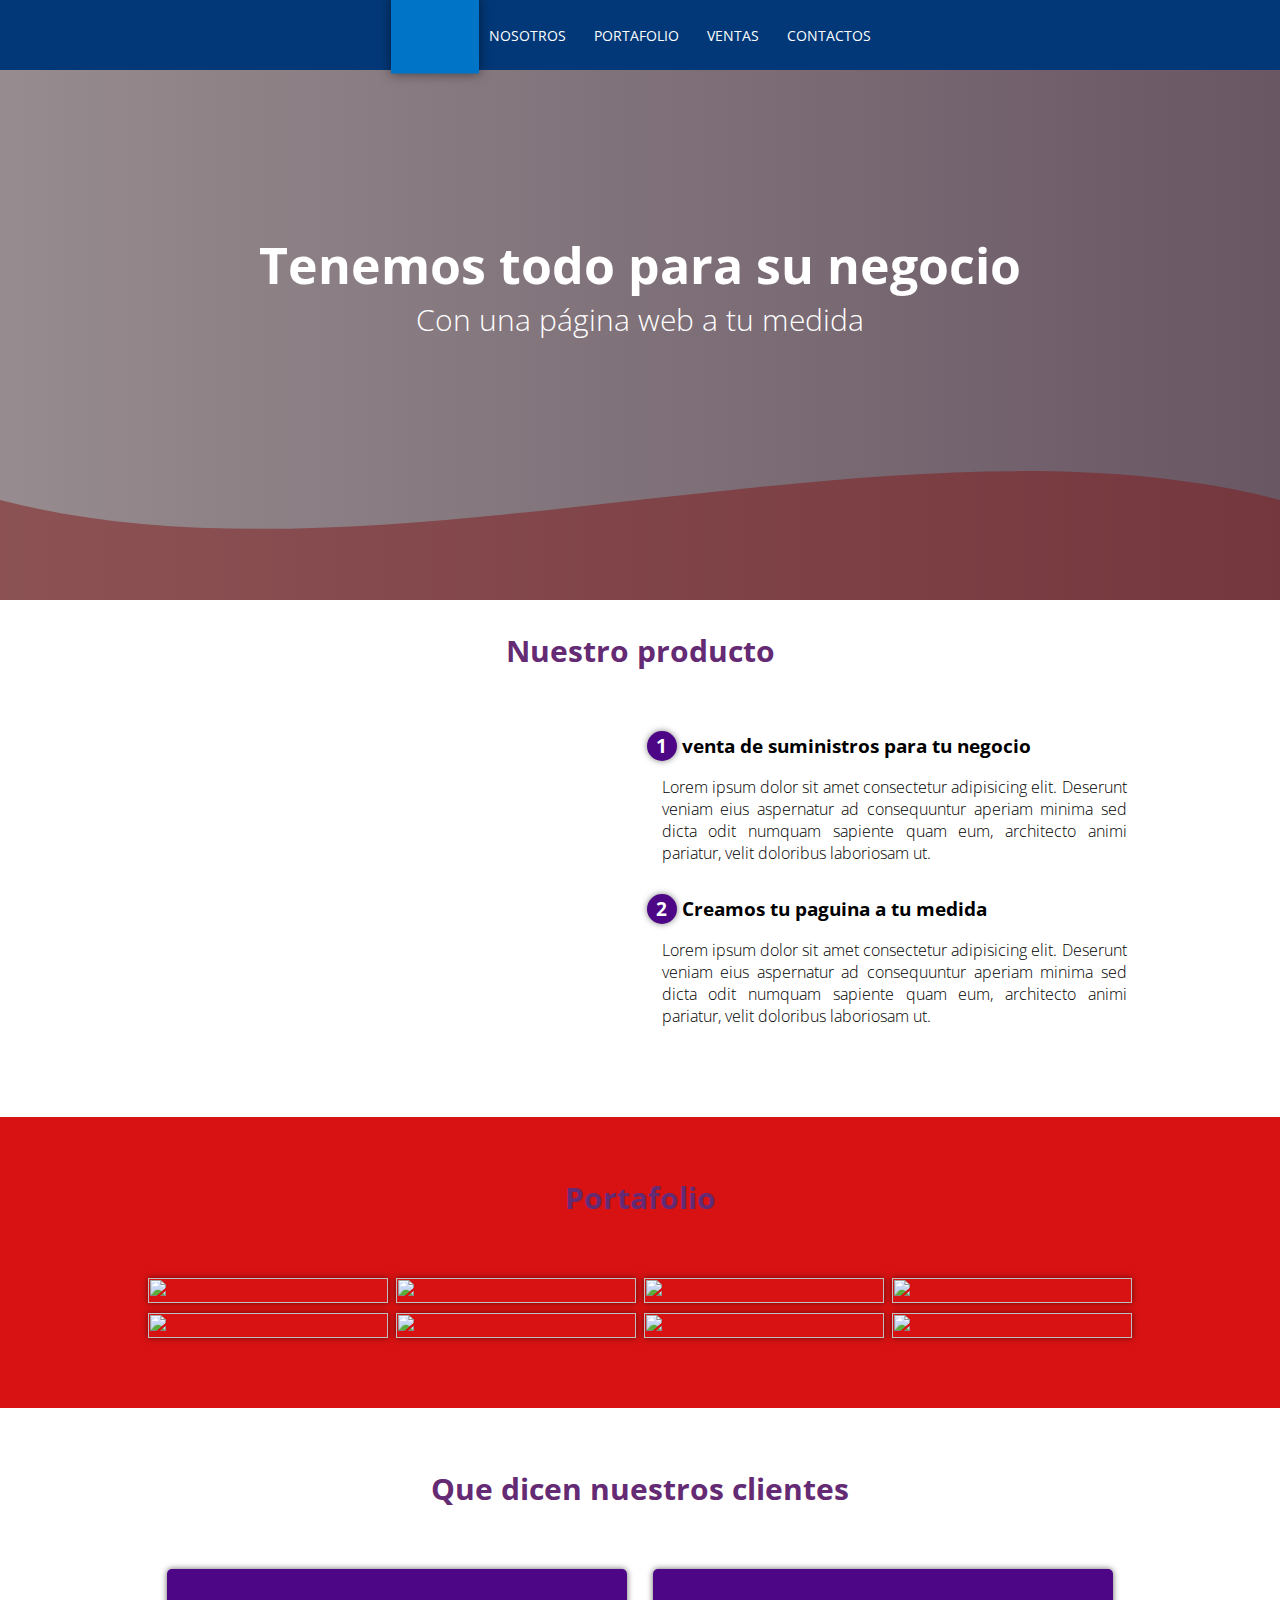
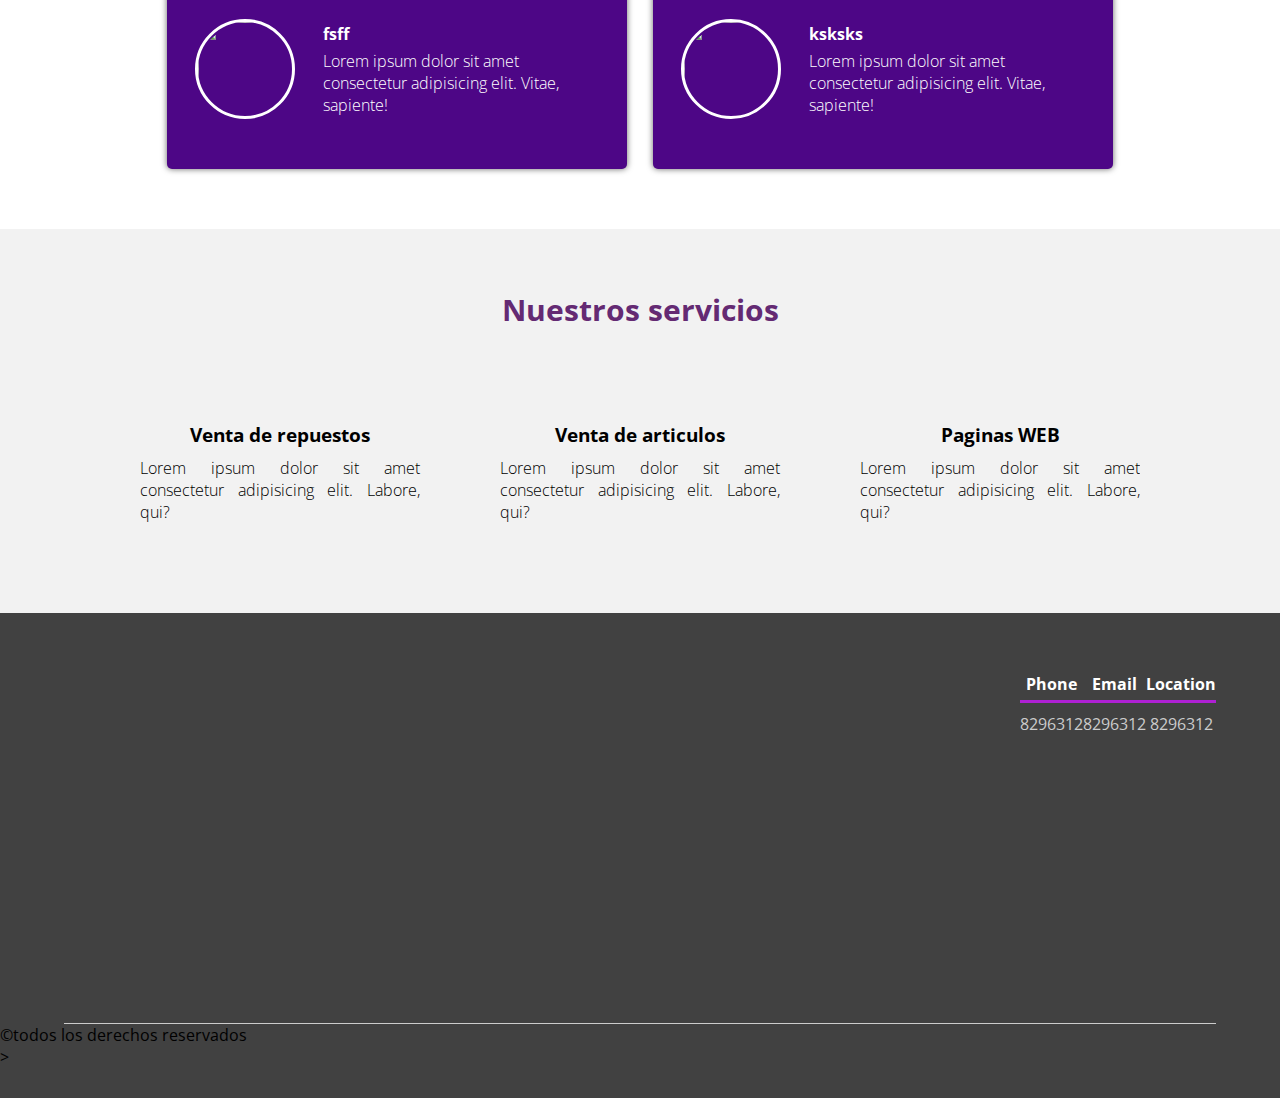
==== commit aa37ac74: "[+] se hace el menu despegable con submenu responsive" ====
--- a/index.html
+++ b/index.html
@@ -7,7 +7,7 @@
     <meta http-equiv="X-UA-Compatible" content="ie=edge">
     <title>JEZREEL</title>
     <link rel="shortcut icon" href="IMG/Tecno.png" type="image/x-icon">
-    
+    <script src="https://kit.fontawesome.com/41bcea2ae3.js" crossorigin="anonymous"></script>
     <link rel="stylesheet" href="css/style.css">
     <link href="https://fonts.googleapis.com/css?family=Open+Sans:300,400,700,800&display=swap" rel="stylesheet"> 
   
@@ -15,7 +15,50 @@
 
 <body> 
     <header>
-        
+        <div class="container_menu">
+            <img src="img/Tecno.png" alt="" class="logo">
+             
+             
+             <div class="menu">
+                 <input type="checkbox" id="check_menu">
+                 <label for="check_menu" id="label_check">
+                     <i class="fas fa-bars icon_menu"></i>
+                 </label>
+                 <nav>
+                     <ul>
+                         <li><a href="#" id="selected"></a></li> 
+                         
+                         <li><a href="#">Nosotros</a>
+                             
+                         </li>
+                         <li><a href="#">Portafolio</a>
+                             <ul>
+                                 <li><a href="#">Diseño Web</a></li>
+                                 <li><a href="#">Mantenimiento</a></li>
+                                 <li><a href="#">Ordenadores</a></li>
+                                 <li><a href="#">Celulares</a></li>                    
+                             </ul>
+                         </li>
+                        
+                         <li><a href="#">Ventas</a>
+                             <ul>        
+                                 <li><a href="#">Repuesto Original</a></li>
+                                 <li><a href="#">Repuesto Generico</a></li>
+                                 <li><a href="#">Accesorio</a></li>
+                             </ul>
+                         <li><a href="#">Contactos</a>
+                             <ul>
+                                 <li><a href="#">Luis </a></li>
+                                 <li><a href="#">Jhon Vargas</a></li>
+                             </ul>
+                         </li>
+                     </ul>    
+                 </nav>
+ 
+                 
+             </div>
+ 
+         </div>
         
         
         <section class="textos-header">
@@ -23,10 +66,10 @@
             <h2>Con una página web a tu medida</h2>
         </section>
         <div class="wave" style="height: 150px; overflow: hidden;"><svg viewBox="0 0 500 150" preserveAspectRatio="none"
-                style="height: 100%; width: 100%;">
-                <path d="M0.00,49.98 C150.00,150.00 349.20,-50.00 500.00,49.98 L500.00,150.00 L0.00,150.00 Z"
-                    style="stroke: none; fill: #8017177d;"></path>
-            </svg></div>
+            style="height: 100%; width: 100%;">
+            <path d="M0.00,49.98 C150.00,150.00 349.20,-50.00 500.00,49.98 L500.00,150.00 L0.00,150.00 Z"
+                style="stroke: none; fill: #8017177d;"></path>
+        </svg></div>
     </header>
     <main>
         <section class="contenedor sobre-nosotros">
--- a/css/style.css
+++ b/css/style.css
@@ -12,7 +12,157 @@
 /* ------------------------------------------------------------------------------ */
 /* menu peincipal*/
 
-/* -------------.----------------------------------------------------------------- */
+.container_menu{
+    width: 100%;
+    height: 70px;
+    background: #023877;
+    padding: 0px 80px;
+    display: flex;
+    justify-content: space-between;
+}
+
+
+.menu{
+    max-width: 1200px;
+    margin: auto;
+    height: 100%;
+}
+
+nav{
+    height: 100%;
+}
+
+nav > ul{
+    height: 100%;
+    display: flex;
+}
+
+nav ul li{
+    height: 100%;
+    list-style: none;
+    position: relative;
+}
+
+nav > ul > li:first-child > a{
+    background-image: url(../img/pagina-de-inicio.png);
+    background-size: 44px;
+    background-repeat: no-repeat;
+    background-position: center center;
+    padding: 20px 40px;
+}
+
+nav > ul > li:first-child:hover > a{
+    background-image: url(../img/pagina-de-inicio.png);
+    background-size: 44px;
+    background-repeat: no-repeat;
+    background-position: center center;
+}
+
+nav > ul > li > a{
+    width: 100%;
+    height: 100%;
+    display: flex;
+    align-items: center;
+    padding: 14px;
+    color: white;
+    text-transform: uppercase;
+    font-size: 14px;
+    transition: all 300ms ease;
+}
+
+nav > ul > li > a:hover{
+    transform: scale(1.1);
+    background: #0074C7;
+    box-shadow: 0px 0px 10px 0px rgba(0,0,0,0.5);
+}
+
+#selected{
+    transform: scale(1.1);
+    background-color: #0074C7;
+    box-shadow: 0px 0px 10px 0px rgba(0,0,0,0.5);
+}
+
+
+/*SUBMENU*/
+
+nav ul li ul{
+    width: 200px;
+    display: flex;
+    flex-direction: column;
+    background: #fff;
+    position: absolute;
+    top: 90px;
+    left: -5px;
+    padding: 14px 0px;
+    visibility: hidden;
+    opacity: 0;
+    box-shadow: 0px 0px 10px 0px rgba(0,0,0,0.5);
+    z-index: 10;
+    transition: all 300ms ease;
+}
+
+nav ul li:hover ul{
+    visibility: visible;
+    opacity: 1;
+    top: 70px;
+}
+
+nav ul li ul:before{
+    content: '';
+    width: 0;
+    height: 0;
+    border-left: 12px solid transparent;
+    border-right: 12px solid transparent;
+    border-bottom: 12px solid white;
+    position: absolute;
+    top: -12px;
+    left: 20px;
+}
+
+nav ul li ul li a{
+    display: block;
+    color: #0099E9;
+    padding: 6px;
+    padding-left: 14px;
+    margin-top: 10px;
+    font-size: 14px;
+    text-transform: uppercase;
+    transition: all 300ms ease;
+}
+
+nav ul li ul li a:hover{
+    background: #0074C7;
+    color: #fff;
+    transform: scale(1.2);
+    padding-left: 30px;
+    font-size: 14px;
+    box-shadow: 0px 0px 10px 0px rgba(0,0,0,0.5);
+}
+
+
+/*ELEMENTOS RESPONSIVOS*/
+
+.icon_menu{
+    font-size: 26px;
+    color: white;
+    cursor: pointer;
+    width: 26px;
+    height: 100%;
+    display: none;
+    align-items: center;
+}
+
+#label_check{
+    width: 26px;
+    height: 100%;
+    display: none;
+}
+
+#check_menu{
+    display: none;
+}
+
+
 .contenedor {
     padding: 60px 0;
     width: 90%;
@@ -357,6 +507,64 @@
     }
 }
 
+@media screen and (max-width: 720px){
+
+    .header_superior{
+        padding: 10px;
+    }
+
+    .logo img{
+        width: 200px;
+    }
+
+    nav > ul{
+        flex-direction: column;
+        background-color: #023877;
+        position: fixed;
+        left: 0;
+        top: 158px;
+        width: 100%;
+        height: 0px;
+        transition: all 300ms ease;
+        z-index: 100;
+        opacity: 0;
+        visibility: hidden;
+    }
+
+    nav > ul > li > a:hover{
+        transform: scale(1);
+    }
+
+    nav ul li ul{
+        left: 90px;
+    }
+
+    nav > ul > li:hover ul{
+        top: 50px;
+    }
+
+    nav > ul > li:first-child a{
+        background-position: 20px;
+    }
+
+    #selected{
+        transform: scale(1);
+    }
+
+    #label_check{
+        display: block;
+    }
+
+    .icon_menu{
+        display: flex;
+    }
+
+    #check_menu:checked ~ nav > ul{
+        height: 300px;
+        visibility: visible;
+        opacity: 1;
+    }
+}
 
 @media screen and (max-width:500px){
     nav{
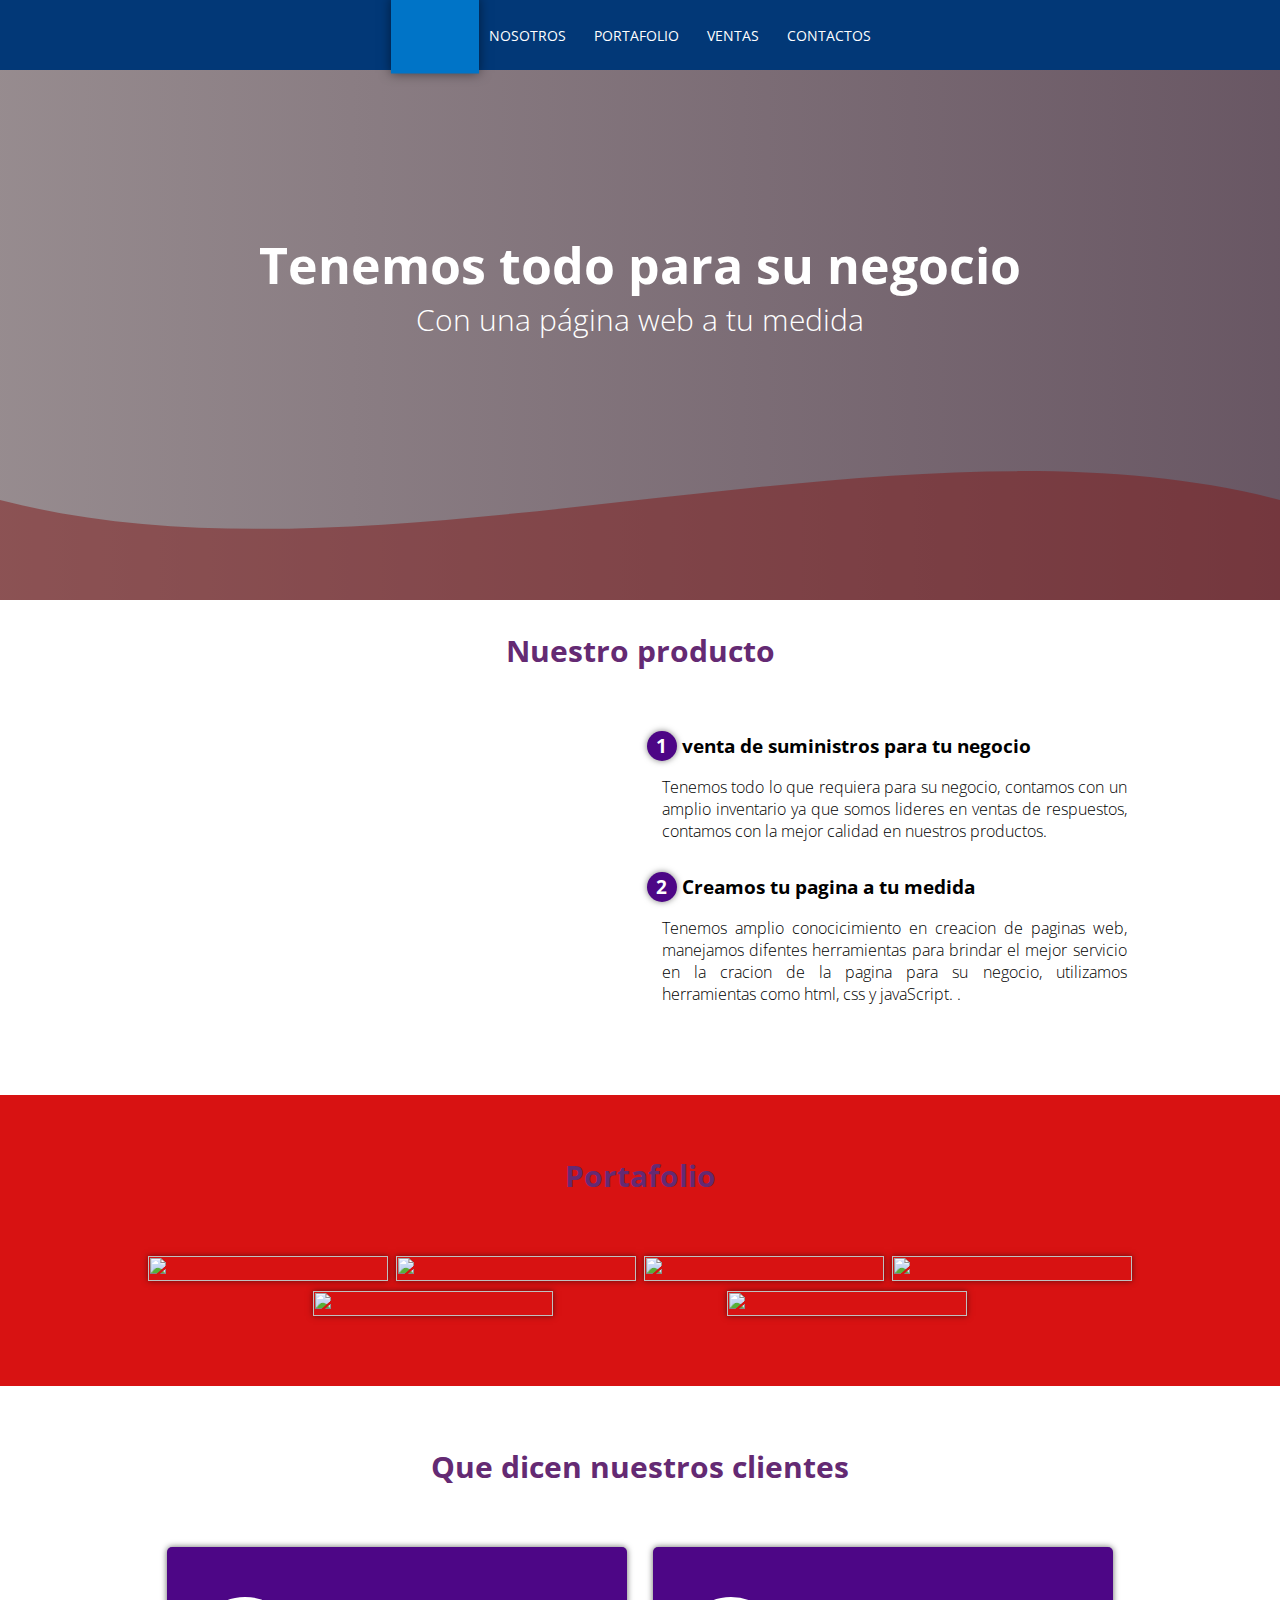
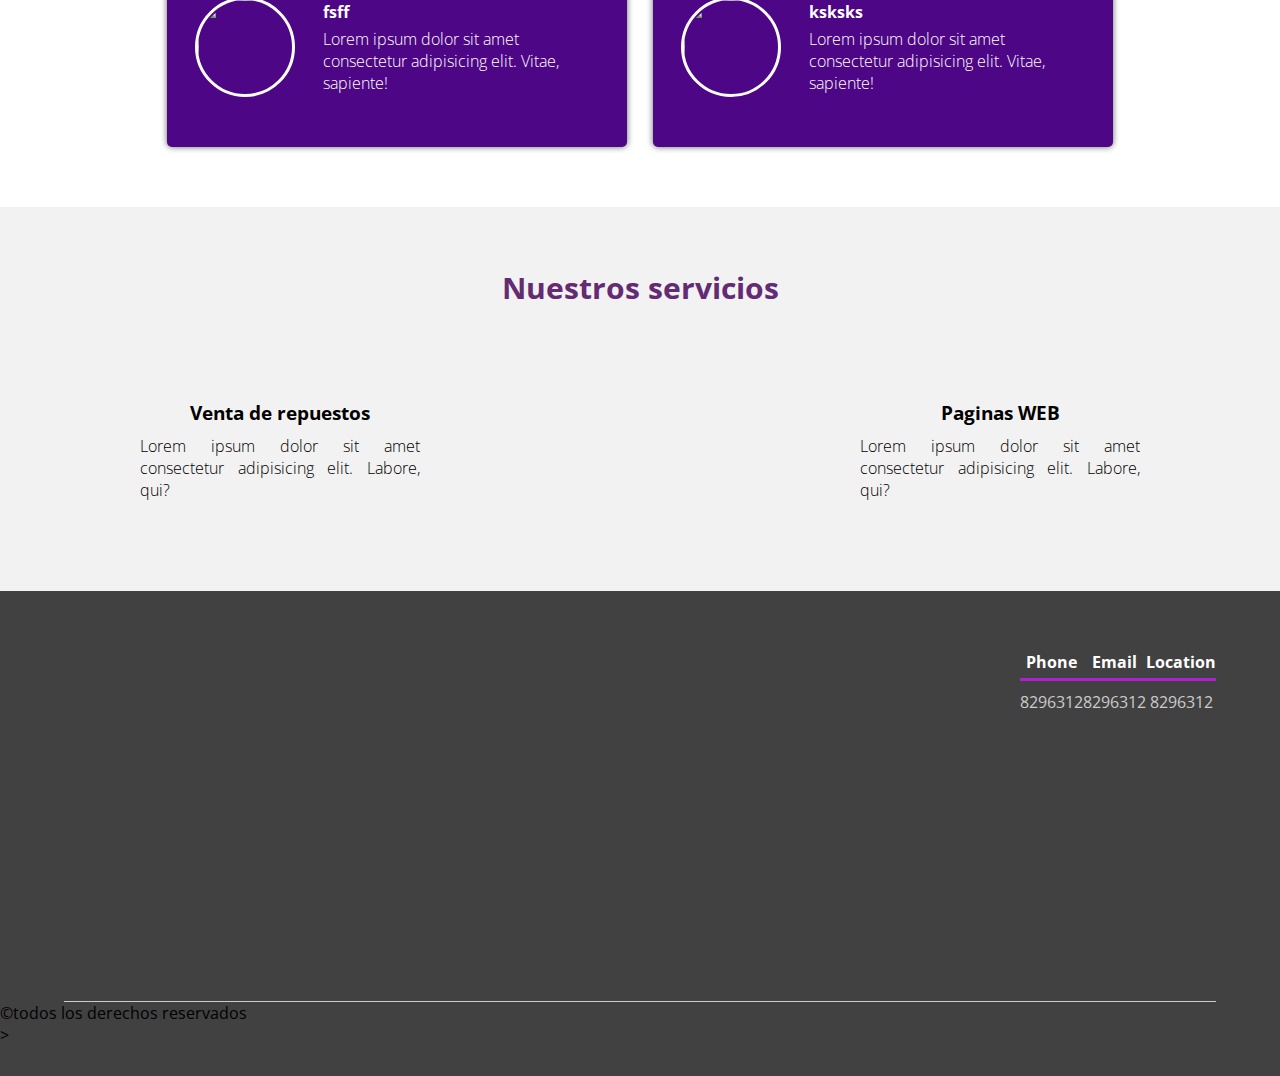
==== commit 99f211e6: "[+] se cambian los nombres de menus" ====
--- a/index.html
+++ b/index.html
@@ -78,13 +78,12 @@
                 <img src="img/Tecno.png" alt="" class="imagen-about-us">
                 <div class="contenido-textos">
                     <h3><span>1</span>venta de suministros para tu negocio </h3>
-                    <p>Lorem ipsum dolor sit amet consectetur adipisicing elit. Deserunt veniam eius aspernatur ad
-                        consequuntur aperiam minima sed dicta odit numquam sapiente quam eum, architecto animi pariatur,
-                        velit doloribus laboriosam ut.</p>
-                    <h3><span>2</span>Creamos tu paguina a tu medida</h3>
-                    <p>Lorem ipsum dolor sit amet consectetur adipisicing elit. Deserunt veniam eius aspernatur ad
-                        consequuntur aperiam minima sed dicta odit numquam sapiente quam eum, architecto animi pariatur,
-                        velit doloribus laboriosam ut.</p>
+                    <p>Tenemos todo lo que requiera para su negocio, contamos con un amplio inventario ya que somos lideres en ventas de respuestos, contamos con la mejor calidad en nuestros productos.
+
+                    </p>
+                    <h3><span>2</span>Creamos tu pagina a tu medida</h3>
+                    <p>Tenemos amplio conocicimiento en creacion de paginas web, manejamos difentes herramientas para brindar el mejor servicio en la cracion de la pagina para su negocio, utilizamos herramientas como html, css y javaScript.
+                        .</p>
                 </div>
             </div>
         </section>
@@ -103,50 +102,50 @@
                         <img src="img/img2.jpg" alt="">
                         <div class="hover-galeria">
                             <img src="img/icono1.png" alt="">
+                            <p>Fotografias</p>
+                        </div>
+                    </div>
+                    <div class="imagen-port">
+                        <img src="img/img3.jpg" alt="">
+                        <div class="hover-galeria">
+                            <img src="img/icono1.png" alt="">
+                            <p>Personalizacion Web</p>
+                        </div>
+                    </div>
+                    <div class="imagen-port">
+                        <img src="img/img1.jpg" alt="">
+                        <div class="hover-galeria">
+                            <img src="img/icono1.png" alt="">
+                            <p>Soporte Especializado</p>
+                        </div>
+                    </div>
+                    <div class="imagen-port">
+                        <img src="img/img4.jpg" alt="">
+                        <div class="hover-galeria">
+                            <img src="img/icono1.png" alt="">
+                            <p>Acompañamiento</p>
+                        </div>
+                    </div>
+                    <div class="imagen-port">
+                        <img src="img/img5.jpg" alt="">
+                        <div class="hover-galeria">
+                            <img src="img/icono1.png" alt="">
+                            <p>Monitoreo</p>
+                        </div>
+                    </div>
+                    <!-- <div class="imagen-port">
+                        <img src="img/img6.jpg" alt="">
+                        <div class="hover-galeria">
+                            <img src="img/icono1.png" alt="">
                             <p>Nuestro trabajo</p>
                         </div>
                     </div>
                     <div class="imagen-port">
-                        <img src="img/img3.jpg" alt="">
+                        <img src="img/img7.jpg" alt="">
                         <div class="hover-galeria">
                             <img src="img/icono1.png" alt="">
                             <p>Nuestro trabajo</p>
-                        </div>
-                    </div>
-                    <div class="imagen-port">
-                        <img src="img/img1.jpg" alt="">
-                        <div class="hover-galeria">
-                            <img src="img/icono1.png" alt="">
-                            <p>Nuestro trabajo</p>
-                        </div>
-                    </div>
-                    <div class="imagen-port">
-                        <img src="img/img4.jpg" alt="">
-                        <div class="hover-galeria">
-                            <img src="img/icono1.png" alt="">
-                            <p>Nuestro trabajo</p>
-                        </div>
-                    </div>
-                    <div class="imagen-port">
-                        <img src="img/img5.jpg" alt="">
-                        <div class="hover-galeria">
-                            <img src="img/icono1.png" alt="">
-                            <p>Nuestro trabajo</p>
-                        </div>
-                    </div>
-                    <div class="imagen-port">
-                        <img src="img/img6.jpg" alt="">
-                        <div class="hover-galeria">
-                            <img src="img/icono1.png" alt="">
-                            <p>Nuestro trabajo</p>
-                        </div>
-                    </div>
-                    <div class="imagen-port">
-                        <img src="img/img7.jpg" alt="">
-                        <div class="hover-galeria">
-                            <img src="img/icono1.png" alt="">
-                            <p>Nuestro trabajo</p>
-                        </div>
+                        </div> -->
                     </div>
                 </div>
             </div>
@@ -179,11 +178,11 @@
                         <h3>Venta de repuestos</h3>
                         <p>Lorem ipsum dolor sit amet consectetur adipisicing elit. Labore, qui?</p>
                     </div>
-                    <div class="servicio-ind">
+                    <!-- <div class="servicio-ind">
                         <img src="img/ilustracion4.svg" alt="">
                         <h3>Venta de articulos</h3>
                         <p>Lorem ipsum dolor sit amet consectetur adipisicing elit. Labore, qui?</p>
-                    </div>
+                    </div> -->
                     <div class="servicio-ind">
                         <img src="img/ilustracion3.svg" alt="">
                         <h3>Paginas WEB</h3>
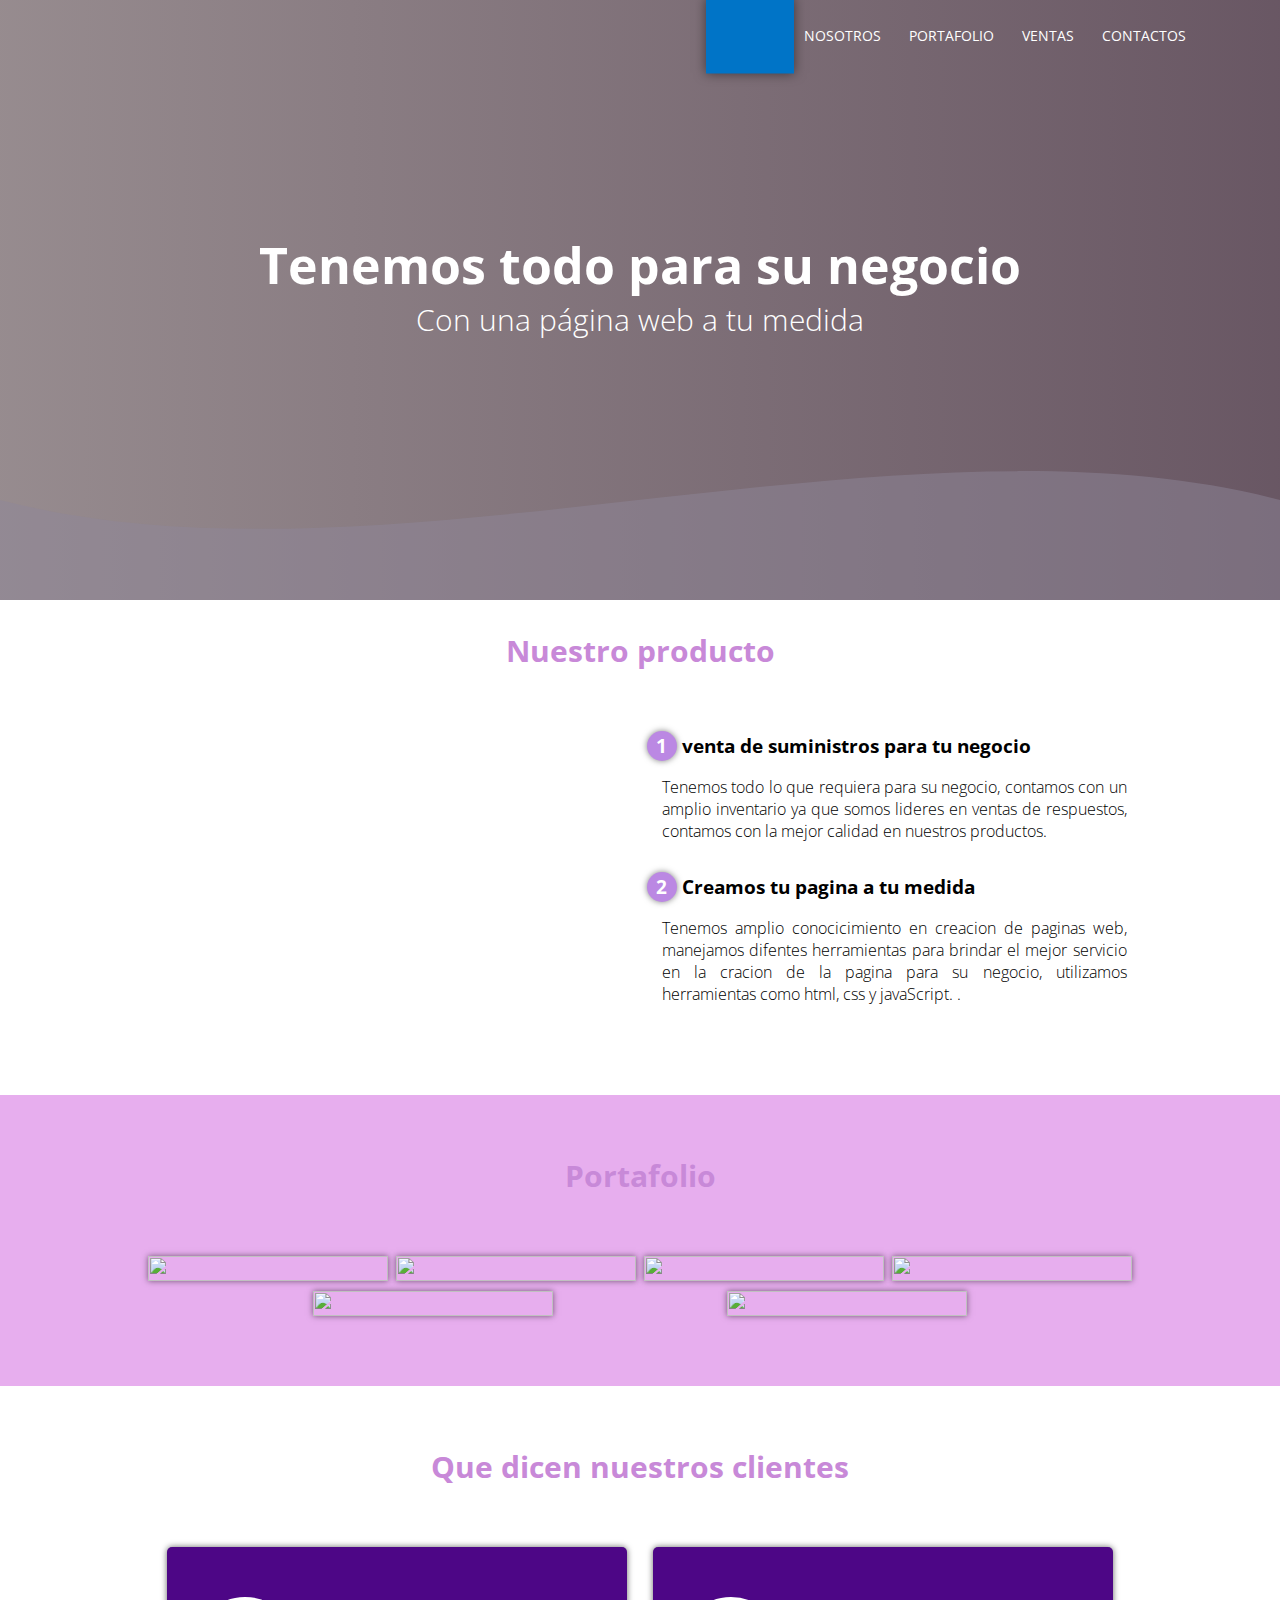
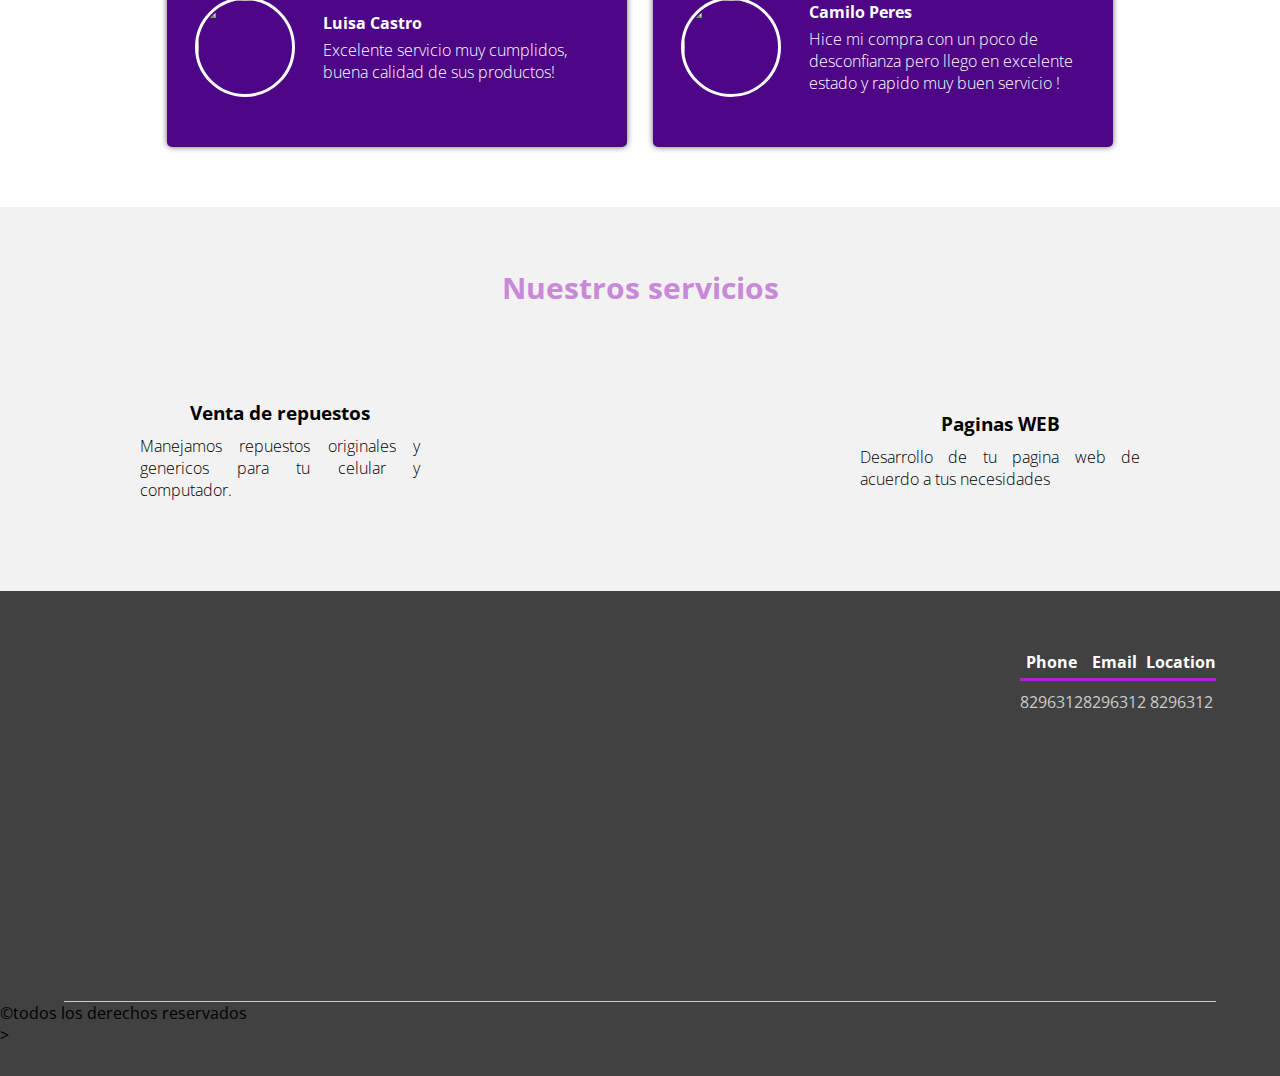
==== commit 6c127dad: "[+] se hace cambios para presentacion" ====
--- a/index.html
+++ b/index.html
@@ -68,7 +68,7 @@
         <div class="wave" style="height: 150px; overflow: hidden;"><svg viewBox="0 0 500 150" preserveAspectRatio="none"
             style="height: 100%; width: 100%;">
             <path d="M0.00,49.98 C150.00,150.00 349.20,-50.00 500.00,49.98 L500.00,150.00 L0.00,150.00 Z"
-                style="stroke: none; fill: #8017177d;"></path>
+                style="stroke: none; fill: #8f879a7d;"></path>
         </svg></div>
     </header>
     <main>
@@ -156,15 +156,15 @@
                 <div class="card">
                     <img src="img/face1.jpg" alt="">
                     <div class="contenido-texto-card">
-                        <h4>fsff</h4>
-                        <p>Lorem ipsum dolor sit amet consectetur adipisicing elit. Vitae, sapiente!</p>
+                        <h4>Luisa Castro</h4>
+                        <p>Excelente servicio muy cumplidos, buena calidad de sus productos!</p>
                     </div>
                 </div>
                 <div class="card">
                     <img src="img/face2.jpg" alt="">
                     <div class="contenido-texto-card">
-                        <h4>ksksks</h4>
-                        <p>Lorem ipsum dolor sit amet consectetur adipisicing elit. Vitae, sapiente!</p>
+                        <h4>Camilo Peres</h4>
+                        <p>Hice mi compra con un poco de desconfianza pero llego en excelente estado y rapido muy buen servicio !</p>
                     </div>
                 </div>
             </div>
@@ -176,7 +176,7 @@
                     <div class="servicio-ind">
                         <img src="img/ilustracion1.svg" alt="">
                         <h3>Venta de repuestos</h3>
-                        <p>Lorem ipsum dolor sit amet consectetur adipisicing elit. Labore, qui?</p>
+                        <p>Manejamos repuestos originales y genericos para tu celular y computador.</p>
                     </div>
                     <!-- <div class="servicio-ind">
                         <img src="img/ilustracion4.svg" alt="">
@@ -186,7 +186,7 @@
                     <div class="servicio-ind">
                         <img src="img/ilustracion3.svg" alt="">
                         <h3>Paginas WEB</h3>
-                        <p>Lorem ipsum dolor sit amet consectetur adipisicing elit. Labore, qui?</p>
+                        <p>Desarrollo de tu pagina web de acuerdo a tus necesidades</p>
                     </div>
                 </div>
             </div>
--- a/css/style.css
+++ b/css/style.css
@@ -15,7 +15,7 @@
 .container_menu{
     width: 100%;
     height: 70px;
-    background: #023877;
+  
     padding: 0px 80px;
     display: flex;
     justify-content: space-between;
@@ -23,8 +23,7 @@
 
 
 .menu{
-    max-width: 1200px;
-    margin: auto;
+    
     height: 100%;
 }
 
@@ -73,7 +72,7 @@
 nav > ul > li > a:hover{
     transform: scale(1.1);
     background: #0074C7;
-    box-shadow: 0px 0px 10px 0px rgba(0,0,0,0.5);
+    box-shadow: 0px 0px 10px 0px rgba(130, 127, 127, 0.5);
 }
 
 #selected{
@@ -144,7 +143,7 @@
 
 .icon_menu{
     font-size: 26px;
-    color: white;
+    color: rgb(255, 255, 255);
     cursor: pointer;
     width: 26px;
     height: 100%;
@@ -172,7 +171,7 @@
 }
 
 .titulo {
-    color: #642a73;
+    color: #c889d8;
     font-size: 30px;
     text-align: center;
     margin-bottom: 60px;
@@ -247,7 +246,7 @@
 }
 
 .contenido-textos h3 span{
-    background: #4d0686;
+    background: #bb88e3;
     color: #fff;
     border-radius: 50%;
     display: inline-block;
@@ -269,7 +268,7 @@
 
 
 .portafolio{
-    background: #d81212;
+    background: #e7aeee;
 }
 
 .galeria-port{
